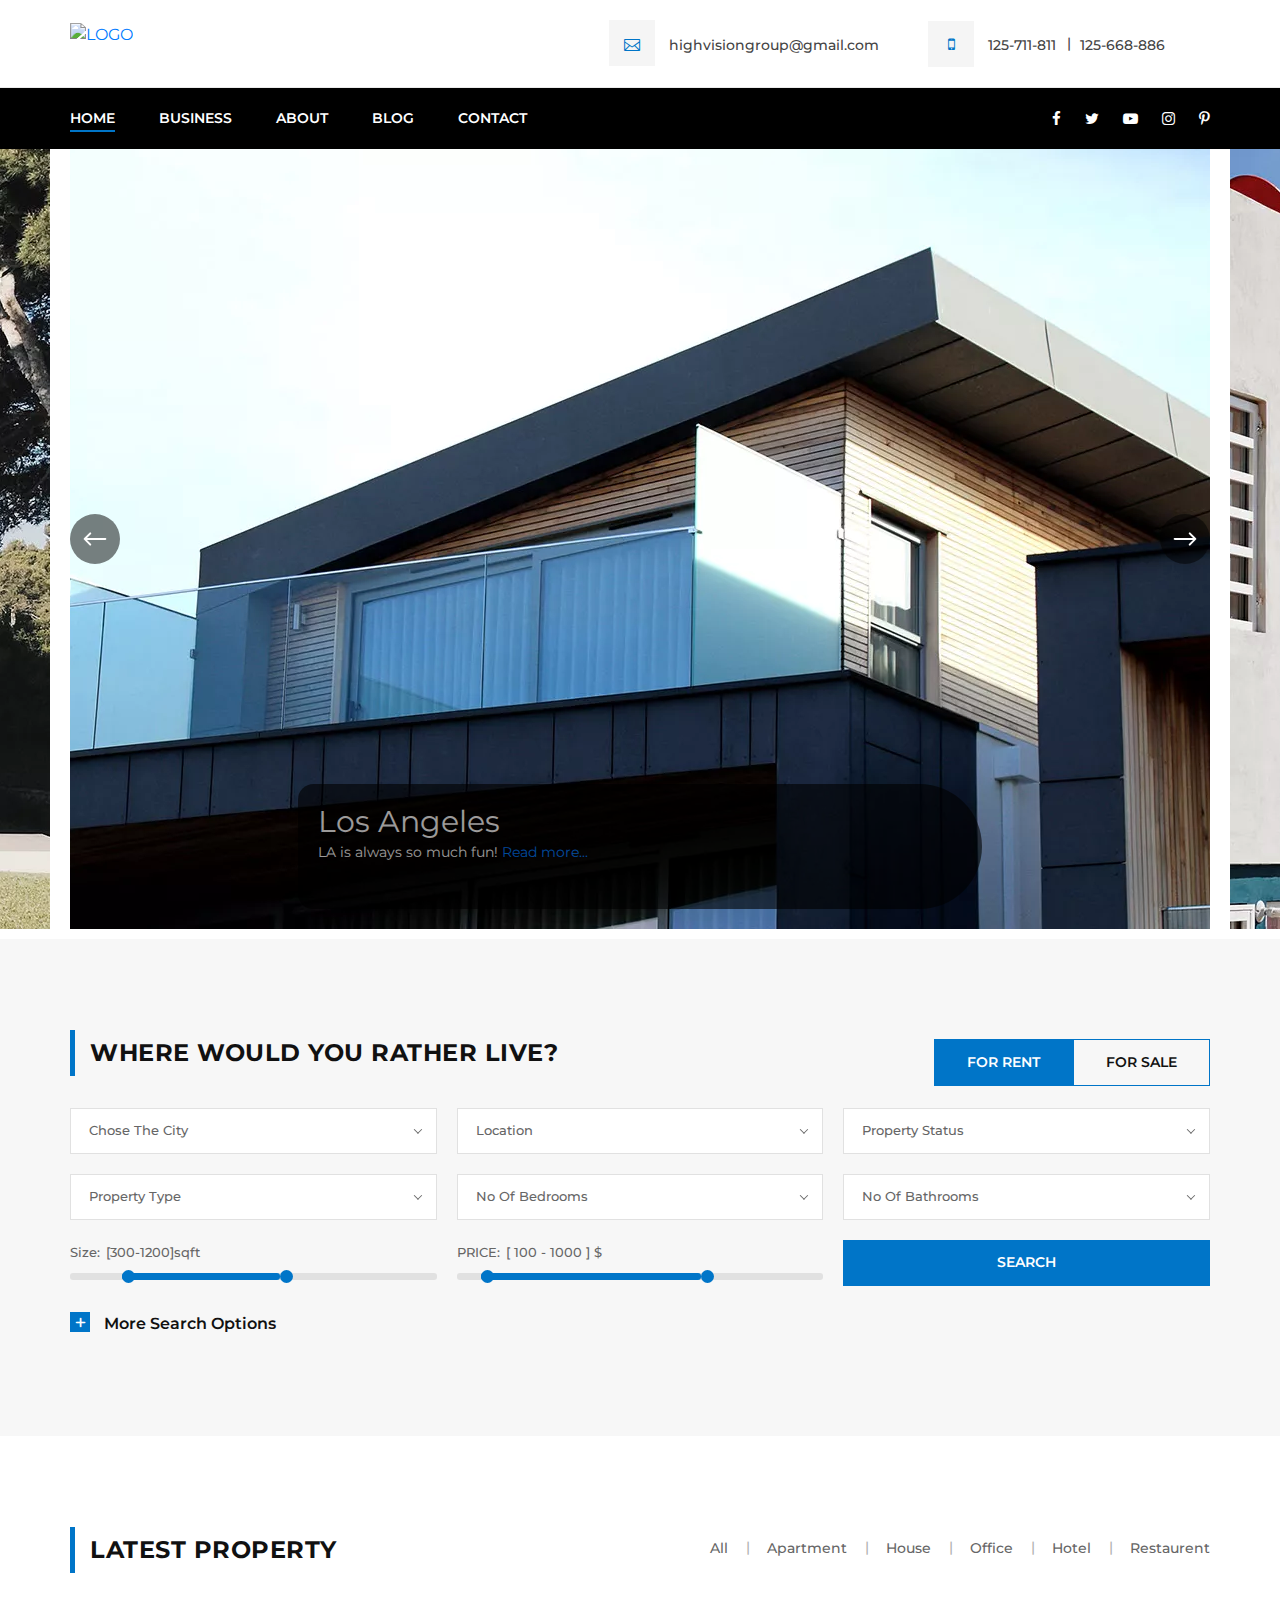
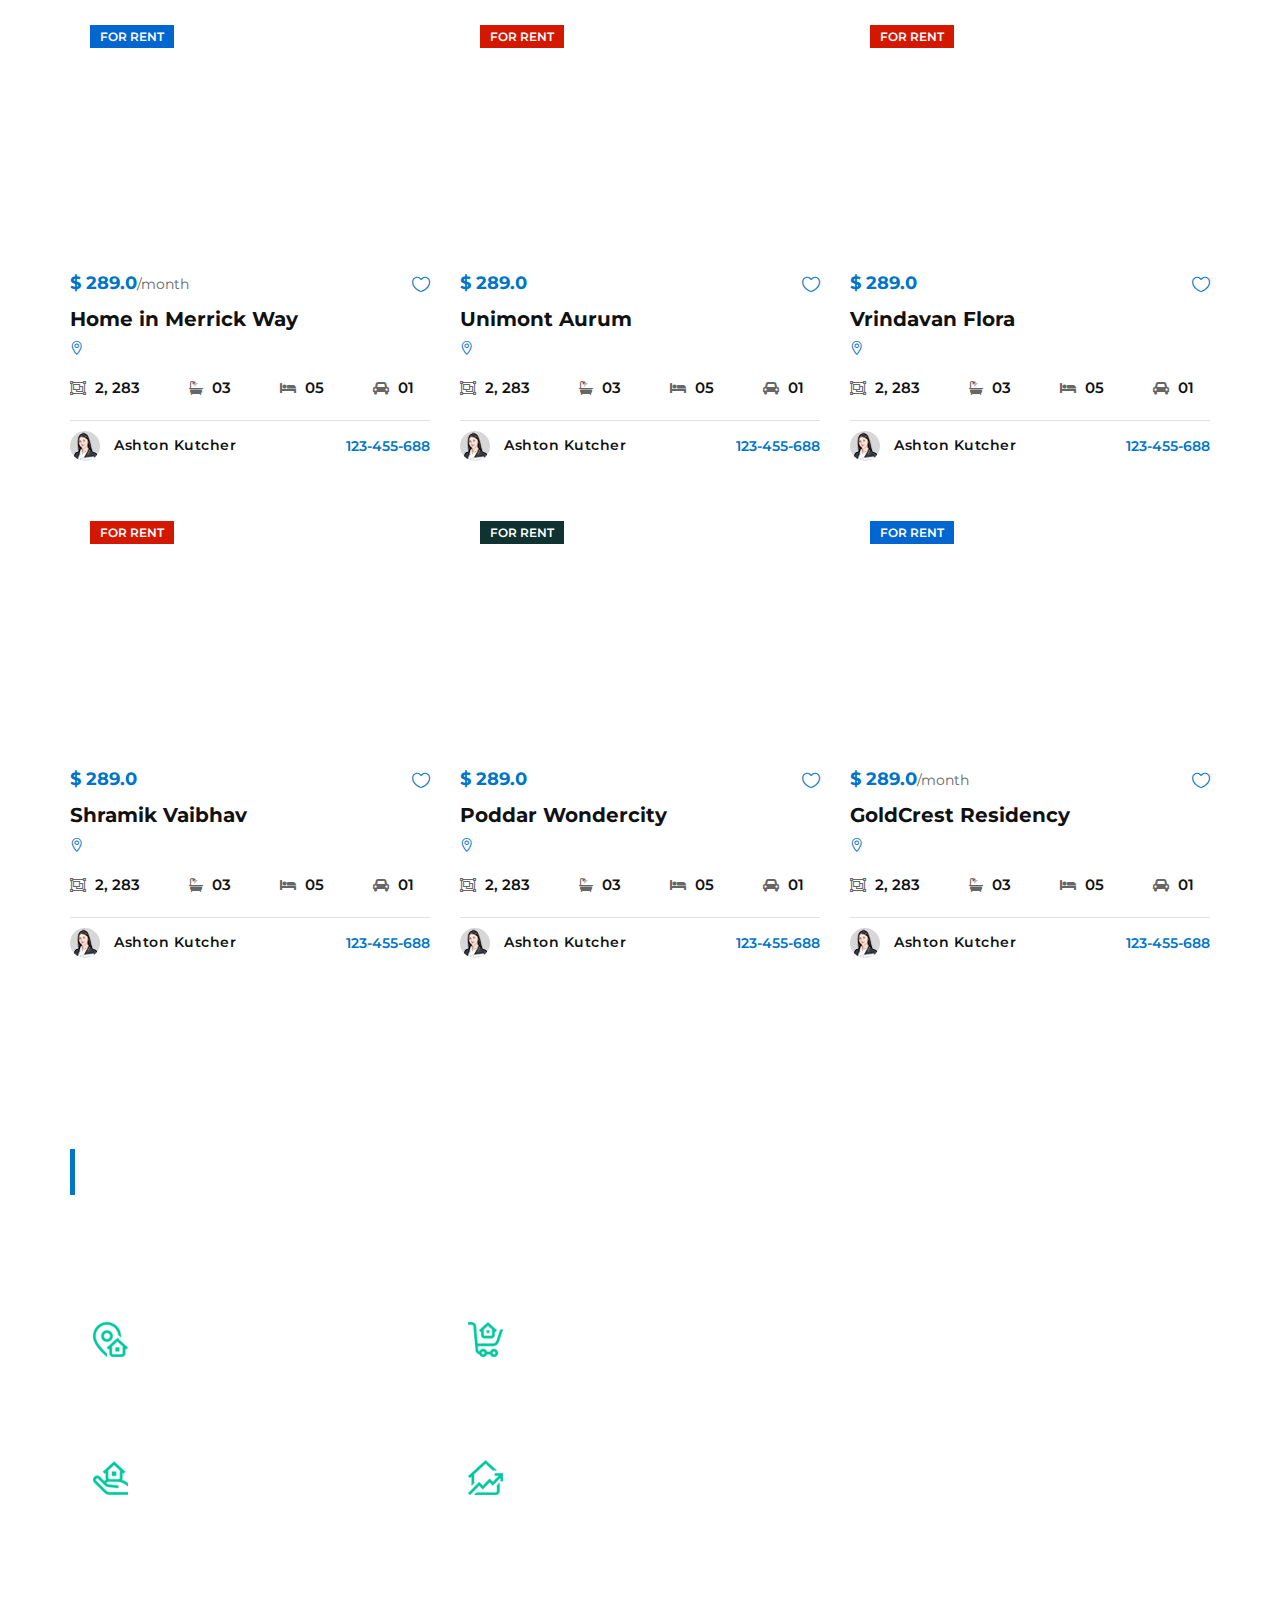
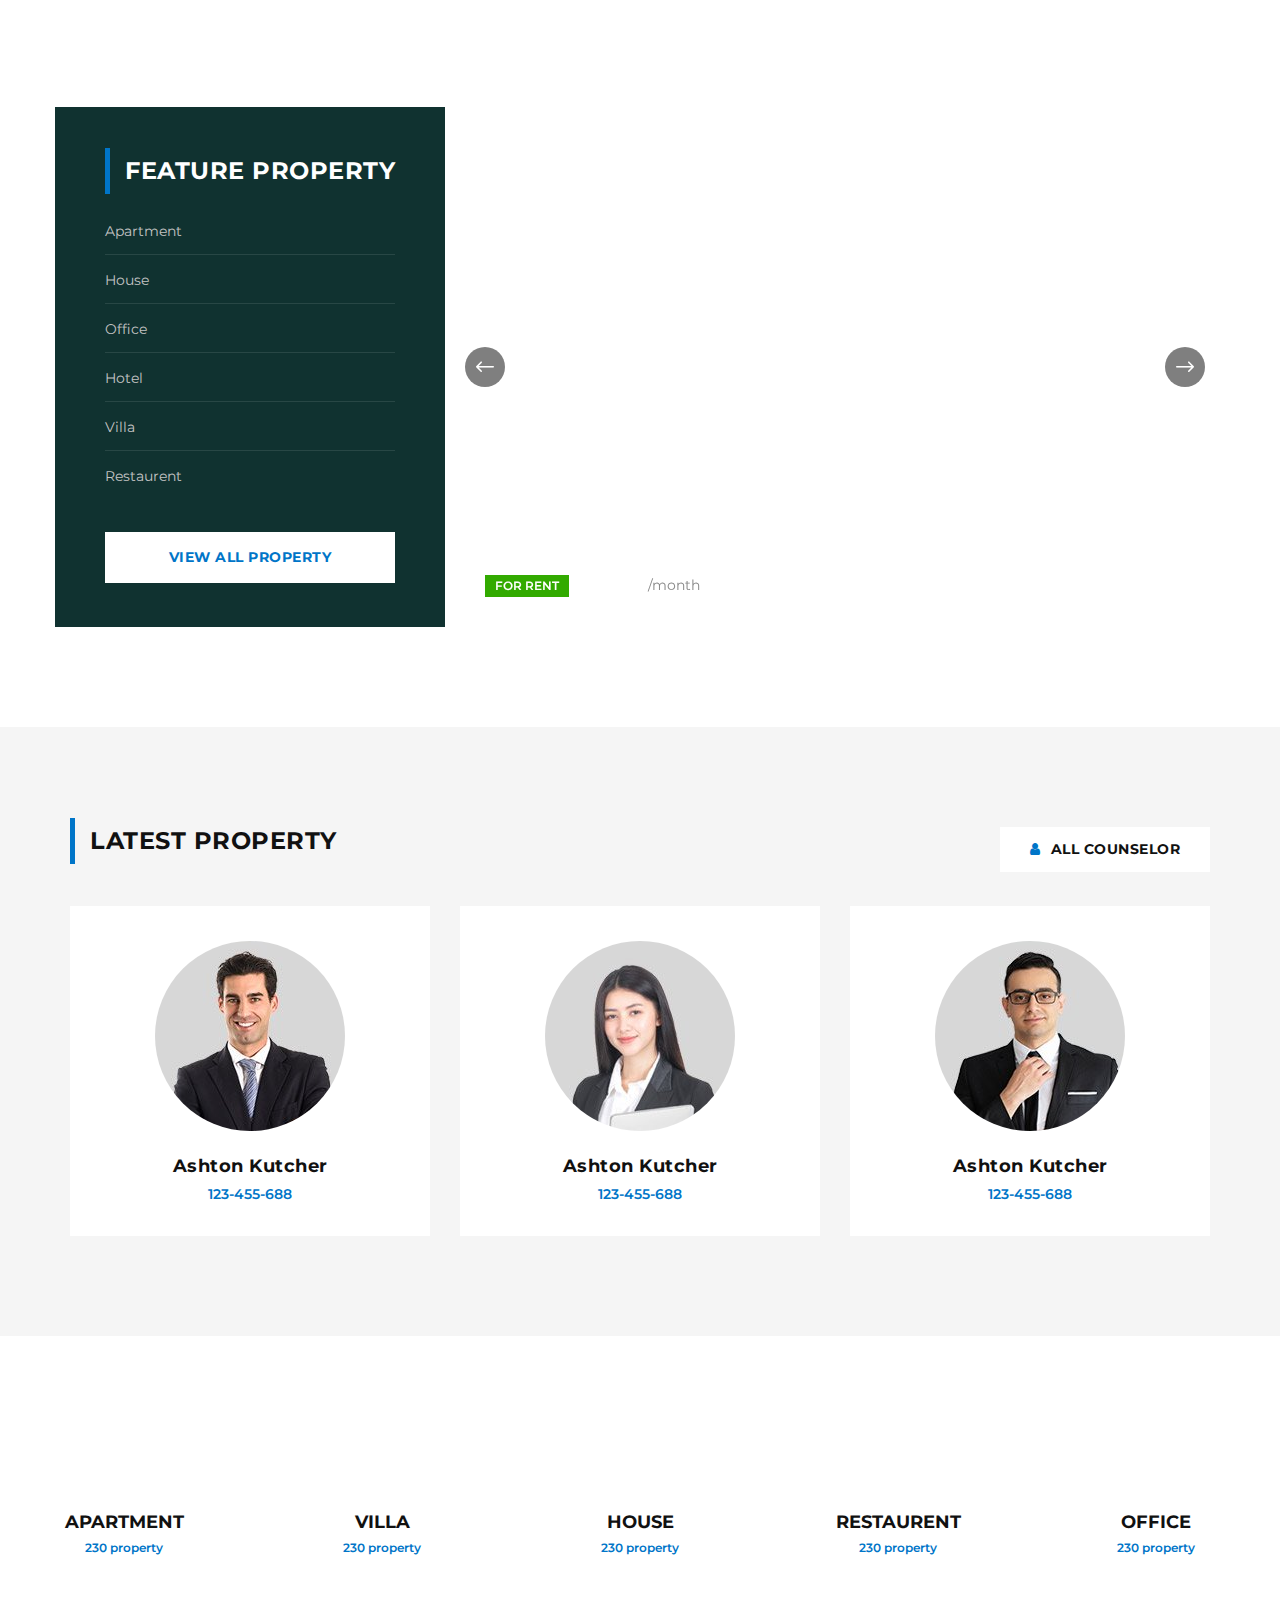
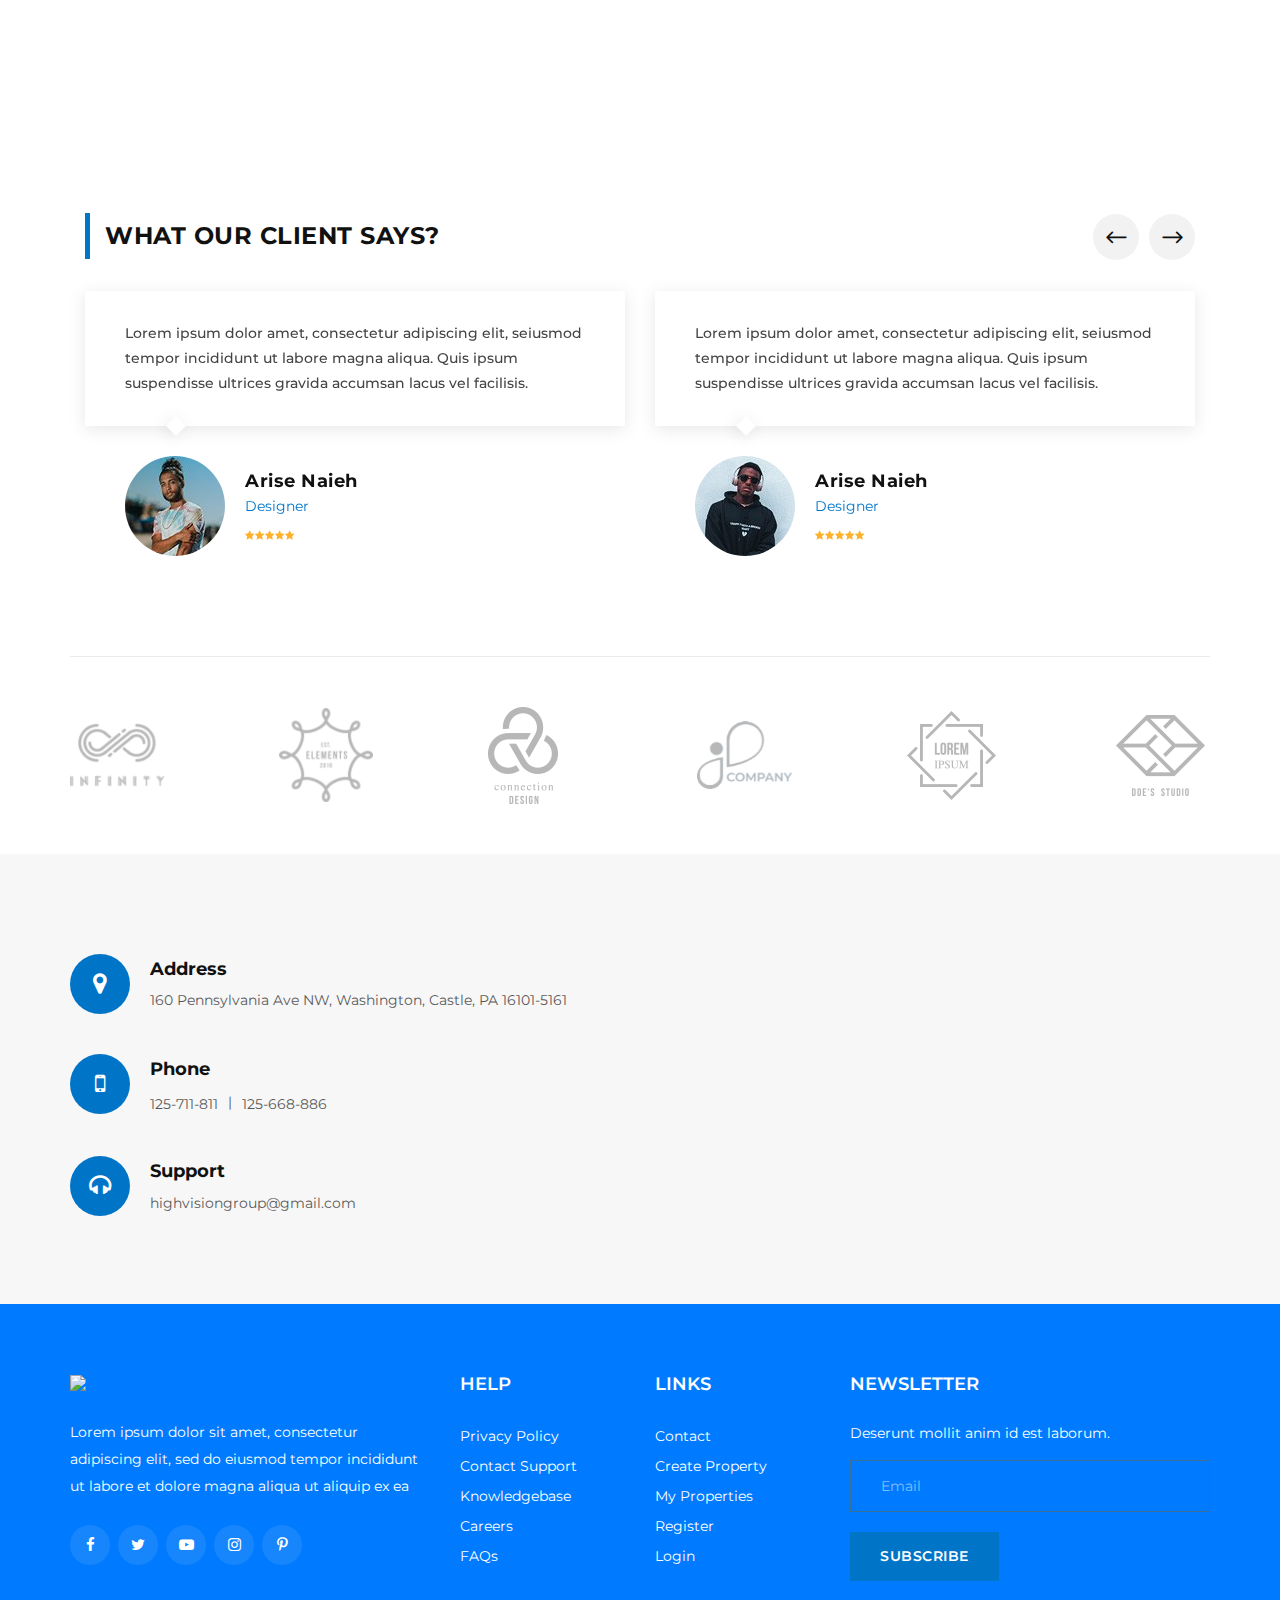
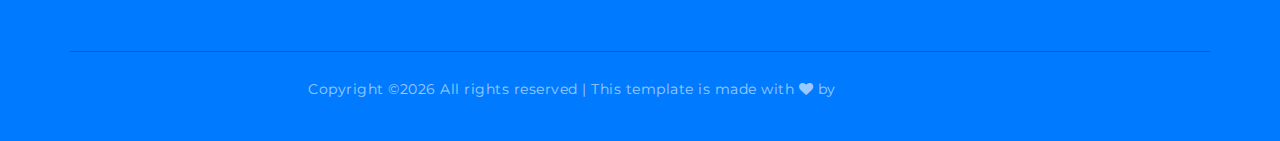
==== index.html @ 144b31be "Add files via upload" ====
<!DOCTYPE html>
<html lang="zxx">
   <head>
      <meta charset="UTF-8">
      <meta name="description" content="Aler Template">
      <meta name="keywords" content="Aler, unica, creative, html">
      <meta name="viewport" content="width=device-width, initial-scale=1.0">
      <meta http-equiv="X-UA-Compatible" content="ie=edge">
      <title>Aler | Template</title>
      <link href="https://fonts.googleapis.com/css?family=Montserrat:300,400,500,600,700,800,900&display=swap" rel="stylesheet">
      <link href="https://fonts.googleapis.com/css?family=Lato:400,700,900&display=swap" rel="stylesheet">
      <link rel="stylesheet" href="css/bootstrap.min.css" type="text/css" />
      <!-- <link rel="stylesheet" href="https://maxcdn.bootstrapcdn.com/bootstrap/3.4.1/css/bootstrap.min.css"> -->
      <!-- <script src="https://ajax.googleapis.com/ajax/libs/jquery/3.6.0/jquery.min.js"></script>
      <script src="https://maxcdn.bootstrapcdn.com/bootstrap/3.4.1/js/bootstrap.min.js"></script> -->
   </head>
   <body>
      <div id="preloder">
         <div class="loader"></div>
      </div>
      <div class="offcanvas-menu-overlay"></div>
      <div class="offcanvas-menu-wrapper">
         <div class="canvas-close">
            <span class="icon_close"></span>
         </div>
         <div class="logo">
            <a href="./index.html">
               <script data-pagespeed-no-defer>//<![CDATA[
                  (function(){for(var g="function"==typeof Object.defineProperties?Object.defineProperty:function(b,c,a){if(a.get||a.set)throw new TypeError("ES3 does not support getters and setters.");b!=Array.prototype&&b!=Object.prototype&&(b[c]=a.value)},h="undefined"!=typeof window&&window===this?this:"undefined"!=typeof global&&null!=global?global:this,k=["String","prototype","repeat"],l=0;l<k.length-1;l++){var m=k[l];m in h||(h[m]={});h=h[m]}
                  var n=k[k.length-1],p=h[n],q=p?p:function(b){var c;if(null==this)throw new TypeError("The 'this' value for String.prototype.repeat must not be null or undefined");c=this+"";if(0>b||1342177279<b)throw new RangeError("Invalid count value");b|=0;for(var a="";b;)if(b&1&&(a+=c),b>>>=1)c+=c;return a};q!=p&&null!=q&&g(h,n,{configurable:!0,writable:!0,value:q});var t=this;
                  function u(b,c){var a=b.split("."),d=t;a[0]in d||!d.execScript||d.execScript("var "+a[0]);for(var e;a.length&&(e=a.shift());)a.length||void 0===c?d[e]?d=d[e]:d=d[e]={}:d[e]=c};function v(b){var c=b.length;if(0<c){for(var a=Array(c),d=0;d<c;d++)a[d]=b[d];return a}return[]};function w(b){var c=window;if(c.addEventListener)c.addEventListener("load",b,!1);else if(c.attachEvent)c.attachEvent("onload",b);else{var a=c.onload;c.onload=function(){b.call(this);a&&a.call(this)}}};var x;function y(b,c,a,d,e){this.h=b;this.j=c;this.l=a;this.f=e;this.g={height:window.innerHeight||document.documentElement.clientHeight||document.body.clientHeight,width:window.innerWidth||document.documentElement.clientWidth||document.body.clientWidth};this.i=d;this.b={};this.a=[];this.c={}}
                  function z(b,c){var a,d,e=c.getAttribute("data-pagespeed-url-hash");if(a=e&&!(e in b.c))if(0>=c.offsetWidth&&0>=c.offsetHeight)a=!1;else{d=c.getBoundingClientRect();var f=document.body;a=d.top+("pageYOffset"in window?window.pageYOffset:(document.documentElement||f.parentNode||f).scrollTop);d=d.left+("pageXOffset"in window?window.pageXOffset:(document.documentElement||f.parentNode||f).scrollLeft);f=a.toString()+","+d;b.b.hasOwnProperty(f)?a=!1:(b.b[f]=!0,a=a<=b.g.height&&d<=b.g.width)}a&&(b.a.push(e),
                  b.c[e]=!0)}y.prototype.checkImageForCriticality=function(b){b.getBoundingClientRect&&z(this,b)};u("pagespeed.CriticalImages.checkImageForCriticality",function(b){x.checkImageForCriticality(b)});u("pagespeed.CriticalImages.checkCriticalImages",function(){A(x)});
                  function A(b){b.b={};for(var c=["IMG","INPUT"],a=[],d=0;d<c.length;++d)a=a.concat(v(document.getElementsByTagName(c[d])));if(a.length&&a[0].getBoundingClientRect){for(d=0;c=a[d];++d)z(b,c);a="oh="+b.l;b.f&&(a+="&n="+b.f);if(c=!!b.a.length)for(a+="&ci="+encodeURIComponent(b.a[0]),d=1;d<b.a.length;++d){var e=","+encodeURIComponent(b.a[d]);131072>=a.length+e.length&&(a+=e)}b.i&&(e="&rd="+encodeURIComponent(JSON.stringify(B())),131072>=a.length+e.length&&(a+=e),c=!0);C=a;if(c){d=b.h;b=b.j;var f;if(window.XMLHttpRequest)f=
                  new XMLHttpRequest;else if(window.ActiveXObject)try{f=new ActiveXObject("Msxml2.XMLHTTP")}catch(r){try{f=new ActiveXObject("Microsoft.XMLHTTP")}catch(D){}}f&&(f.open("POST",d+(-1==d.indexOf("?")?"?":"&")+"url="+encodeURIComponent(b)),f.setRequestHeader("Content-Type","application/x-www-form-urlencoded"),f.send(a))}}}
                  function B(){var b={},c;c=document.getElementsByTagName("IMG");if(!c.length)return{};var a=c[0];if(!("naturalWidth"in a&&"naturalHeight"in a))return{};for(var d=0;a=c[d];++d){var e=a.getAttribute("data-pagespeed-url-hash");e&&(!(e in b)&&0<a.width&&0<a.height&&0<a.naturalWidth&&0<a.naturalHeight||e in b&&a.width>=b[e].o&&a.height>=b[e].m)&&(b[e]={rw:a.width,rh:a.height,ow:a.naturalWidth,oh:a.naturalHeight})}return b}var C="";u("pagespeed.CriticalImages.getBeaconData",function(){return C});
                  u("pagespeed.CriticalImages.Run",function(b,c,a,d,e,f){var r=new y(b,c,a,e,f);x=r;d&&w(function(){window.setTimeout(function(){A(r)},0)})});})();
                  
                  pagespeed.CriticalImages.Run('/mod_pagespeed_beacon','https://preview.colorlib.com/theme/aler/index.html','-ilGEe-FWC',true,false,'ymKFPi3caSs');
                  //]]>
               </script><img src="[data-uri]" alt="" data-pagespeed-url-hash="2555070014" onload="pagespeed.CriticalImages.checkImageForCriticality(this);">
            </a>
         </div>
         <div id="mobile-menu-wrap"></div>
         <div class="om-widget">
            <ul>
               <li><i class="icon_mail_alt"></i> highvisiongroup@gmail.com</li>
               <li><i class="fa fa-mobile-phone"></i> 125-711-811 <span>125-668-886</span></li>
            </ul>
         </div>
         <div class="om-social">
            <a href="#"><i class="fa fa-facebook"></i></a>
            <a href="#"><i class="fa fa-twitter"></i></a>
            <a href="#"><i class="fa fa-youtube-play"></i></a>
            <a href="#"><i class="fa fa-instagram"></i></a>
            <a href="#"><i class="fa fa-pinterest-p"></i></a>
         </div>
      </div>
      <header class="header-section">
         <div class="hs-top">
            <div class="container">
               <div class="row">
                  <div class="col-lg-2">
                     <div class="logo">
                        <a href="./index.html"><img src="" alt="LOGO" data-pagespeed-url-hash="2555070014" onload="pagespeed.CriticalImages.checkImageForCriticality(this);"></a>
                     </div>
                  </div>
                  <div class="col-lg-10">
                     <div class="ht-widget">
                        <ul>
                           <li><i class="icon_mail_alt"></i> highvisiongroup@gmail.com</li>
                           <li><i class="fa fa-mobile-phone"></i> 125-711-811 <span>125-668-886</span></li>
                        </ul>
                     </div>
                  </div>
               </div>
               <div class="canvas-open">
                  <span class="icon_menu"></span>
               </div>
            </div>
         </div>
         <div class="hs-nav">
            <div class="container">
               <div class="row">
                  <div class="col-lg-9">
                     <nav class="nav-menu">
                        <ul>
                           <li class="active"><a href="./index.html">Home</a></li>
                           <li>
                              <a href="#">Business</a>
                              <ul class="dropdown">
                                 <li><a href="./property.html">REAL ESTATE</a></li>
                                 <li><a href="./profile.html">MEDIA</a></li>
                                 <!-- <li><a href="./property-details.html">Property Detail</a></li> -->
                                 <!-- <li><a href="./property-comparison.html">Property Comperison</a></li>
                                 <li><a href="./property-submit.html">Property Submit</a></li> -->
                              </ul>
                           </li>
                           <!-- <li><a href="./agents.html">Agents</a></li> -->
                           <li><a href="./about.html">About</a></li>
                           <li><a href="./blog.html">Blog</a></li>
                           <li><a href="./contact.html">Contact</a></li>
                        </ul>
                     </nav>
                  </div>
                  <div class="col-lg-3">
                     <div class="hn-social">
                        <a href="#"><i class="fa fa-facebook"></i></a>
                        <a href="#"><i class="fa fa-twitter"></i></a>
                        <a href="#"><i class="fa fa-youtube-play"></i></a>
                        <a href="#"><i class="fa fa-instagram"></i></a>
                        <a href="#"><i class="fa fa-pinterest-p"></i></a>
                     </div>
                  </div>
               </div>
            </div>
         </div>
      </header>
      <section class="hero-section">
         <div class="container">
            <div class="hs-slider owl-carousel">
               <div class="hs-item set-bg" data-setbg="img/hero/hero-1.jpg">
                  <div class="caption-style carousel-caption">
                     <h3>Los Angeles</h3>
                     <p>LA is always so much fun! <a href="#"> Read more...</a></p>
                   </div>
               </div>
               <div class="hs-item set-bg" data-setbg="img/hero/hero-2.jpg">
                  <div class="caption-style carousel-caption">
                     <h3>Los Angeles</h3>
                     <p>LA is always so much fun!<a href="#"> Read more...</a></p>
                   </div>
               </div>
               <div class="hs-item set-bg" data-setbg="img/hero/hero-3.jpg">
                  <div class="caption-style carousel-caption">
                     <h3>Los Angeles</h3>
                     <p>LA is always so much fun!<a href="#"> Read more...</a></p>
                   </div>
               </div>
            </div>
         </div>
         <!-- <div class="container">
            <div id="myCarousel" class="carousel slide" data-ride="carousel">
             
              <ol class="carousel-indicators">
                <li data-target="#myCarousel" data-slide-to="0" class="active"></li>
                <li data-target="#myCarousel" data-slide-to="1"></li>
                <li data-target="#myCarousel" data-slide-to="2"></li>
              </ol>
          
              
              <div class="carousel-inner">
          
                <div class="item active">
                  <img src="img/hero/hero-11.jpg" alt="Los Angeles" style="width:100%;">
                  <div class="carousel-caption">
                    <h3>Los Angeles</h3>
                    <p>LA is always so much fun!</p>
                  </div>
                </div>
          
                <div class="item">
                  <img src="img/hero/hero-22.jpg" alt="Chicago" style="width:100%;">
                  <div class="carousel-caption">
                    <h3>Chicago</h3>
                    <p>Thank you, Chicago!</p>
                  </div>
                </div>
              
                <div class="item">
                  <img src="img/hero/hero-33.jpg" alt="New York" style="width:100%;">
                  <div class="carousel-caption">
                    <h3>New York</h3>
                    <p>We love the Big Apple!</p>
                  </div>
                </div>
            
              </div>
          
             
              <a class="left carousel-control" href="#myCarousel" data-slide="prev">
                <span class="glyphicon glyphicon-chevron-left"></span>
                <span class="sr-only">Previous</span>
              </a>
              <a class="right carousel-control" href="#myCarousel" data-slide="next">
                <span class="glyphicon glyphicon-chevron-right"></span>
                <span class="sr-only">Next</span>
              </a>
            </div>
          </div> -->
      </section>
      <section class="search-section spad">
         <div class="container">
            <div class="row">
               <div class="col-lg-7">
                  <div class="section-title">
                     <h4>Where would you rather live?</h4>
                  </div>
               </div>
               <div class="col-lg-5">
                  <div class="change-btn">
                     <div class="cb-item">
                        <label for="cb-rent" class="active">
                        For Rent
                        <input type="radio" id="cb-rent">
                        </label>
                     </div>
                     <div class="cb-item">
                        <label for="cb-sale">
                        For Sale
                        <input type="radio" id="cb-sale">
                        </label>
                     </div>
                  </div>
               </div>
            </div>
            <div class="search-form-content">
               <form action="#" class="filter-form">
                  <select class="sm-width">
                     <option value="">Chose The City</option>
                  </select>
                  <select class="sm-width">
                     <option value="">Location</option>
                  </select>
                  <select class="sm-width">
                     <option value="">Property Status</option>
                  </select>
                  <select class="sm-width">
                     <option value="">Property Type</option>
                  </select>
                  <select class="sm-width">
                     <option value="">No Of Bedrooms</option>
                  </select>
                  <select class="sm-width">
                     <option value="">No Of Bathrooms</option>
                  </select>
                  <div class="room-size-range-wrap sm-width">
                     <div class="price-text">
                        <label for="roomsizeRange">Size:</label>
                        <input type="text" id="roomsizeRange" readonly>
                     </div>
                     <div id="roomsize-range" class="slider"></div>
                  </div>
                  <div class="price-range-wrap sm-width">
                     <div class="price-text">
                        <label for="priceRange">Price:</label>
                        <input type="text" id="priceRange" readonly>
                     </div>
                     <div id="price-range" class="slider"></div>
                  </div>
                  <button type="button" class="search-btn sm-width">Search</button>
               </form>
            </div>
            <div class="more-option">
               <div class="accordion" id="accordionExample">
                  <div class="card">
                     <div class="card-heading active">
                        <a data-toggle="collapse" data-target="#collapseOne">
                        More Search Options
                        </a>
                     </div>
                     <div id="collapseOne" class="collapse" data-parent="#accordionExample">
                        <div class="card-body">
                           <div class="mo-list">
                              <div class="ml-column">
                                 <label for="air">Air conditioning
                                 <input type="checkbox" id="air">
                                 <span class="checkbox"></span>
                                 </label>
                                 <label for="lundry">Laundry
                                 <input type="checkbox" id="lundry">
                                 <span class="checkbox"></span>
                                 </label>
                                 <label for="refrigerator">Refrigerator
                                 <input type="checkbox" id="refrigerator">
                                 <span class="checkbox"></span>
                                 </label>
                                 <label for="washer">Washer
                                 <input type="checkbox" id="washer">
                                 <span class="checkbox"></span>
                                 </label>
                              </div>
                              <div class="ml-column">
                                 <label for="barbeque">Barbeque
                                 <input type="checkbox" id="barbeque">
                                 <span class="checkbox"></span>
                                 </label>
                                 <label for="lawn">Lawn
                                 <input type="checkbox" id="lawn">
                                 <span class="checkbox"></span>
                                 </label>
                                 <label for="sauna">Sauna
                                 <input type="checkbox" id="sauna">
                                 <span class="checkbox"></span>
                                 </label>
                                 <label for="wifi">Wifi
                                 <input type="checkbox" id="wifi">
                                 <span class="checkbox"></span>
                                 </label>
                              </div>
                              <div class="ml-column">
                                 <label for="dryer">Dryer
                                 <input type="checkbox" id="dryer">
                                 <span class="checkbox"></span>
                                 </label>
                                 <label for="microwave">Microwave
                                 <input type="checkbox" id="microwave">
                                 <span class="checkbox"></span>
                                 </label>
                                 <label for="pool">Swimming Pool
                                 <input type="checkbox" id="pool">
                                 <span class="checkbox"></span>
                                 </label>
                                 <label for="window">Window Coverings
                                 <input type="checkbox" id="window">
                                 <span class="checkbox"></span>
                                 </label>
                              </div>
                              <div class="ml-column last-column">
                                 <label for="gym">Gym
                                 <input type="checkbox" id="gym">
                                 <span class="checkbox"></span>
                                 </label>
                                 <label for="shower">OutdoorShower
                                 <input type="checkbox" id="shower">
                                 <span class="checkbox"></span>
                                 </label>
                                 <label for="tv">Tv Cable
                                 <input type="checkbox" id="tv">
                                 <span class="checkbox"></span>
                                 </label>
                              </div>
                           </div>
                        </div>
                     </div>
                  </div>
               </div>
            </div>
         </div>
      </section>
      <section class="property-section latest-property-section spad">
         <div class="container">
            <div class="row">
               <div class="col-lg-5">
                  <div class="section-title">
                     <h4>Latest PROPERTY</h4>
                  </div>
               </div>
               <div class="col-lg-7">
                  <div class="property-controls">
                     <ul>
                        <li data-filter="all">All</li>
                        <li data-filter=".apart">Apartment</li>
                        <li data-filter=".house">House</li>
                        <li data-filter=".office">Office</li>
                        <li data-filter=".hotel">Hotel</li>
                        <li data-filter=".restaurent">Restaurent</li>
                     </ul>
                  </div>
               </div>
            </div>
            <div class="row property-filter">
               <div class="col-lg-4 col-md-6 mix all house">
                  <div class="property-item">
                     <div class="pi-pic set-bg" data-setbg="img/property/property-1.jpg">
                        <div class="label">For rent</div>
                     </div>
                     <div class="pi-text">
                        <a href="#" class="heart-icon"><span class="icon_heart_alt"></span></a>
                        <div class="pt-price">$ 289.0<span>/month</span></div>
                        <h5><a href="#">Home in Merrick Way</a></h5>
                        <p><span class="icon_pin_alt"></span> 3 Middle Winchendon Rd, Rindge, NH 03461</p>
                        <ul>
                           <li><i class="fa fa-object-group"></i> 2, 283</li>
                           <li><i class="fa fa-bathtub"></i> 03</li>
                           <li><i class="fa fa-bed"></i> 05</li>
                           <li><i class="fa fa-automobile"></i> 01</li>
                        </ul>
                        <div class="pi-agent">
                           <div class="pa-item">
                              <div class="pa-info">
                                 <img src="img/property/posted-by/xpb-1.jpg.pagespeed.ic.plx4fFLnYb.jpg" alt="" data-pagespeed-url-hash="2769140793" onload="pagespeed.CriticalImages.checkImageForCriticality(this);">
                                 <h6>Ashton Kutcher</h6>
                              </div>
                              <div class="pa-text">
                                 123-455-688
                              </div>
                           </div>
                        </div>
                     </div>
                  </div>
               </div>
               <div class="col-lg-4 col-md-6 mix all restaurent hotel">
                  <div class="property-item">
                     <div class="pi-pic set-bg" data-setbg="img/property/property-2.jpg">
                        <div class="label c-red">For rent</div>
                     </div>
                     <div class="pi-text">
                        <a href="#" class="heart-icon"><span class="icon_heart_alt"></span></a>
                        <div class="pt-price">$ 289.0</div>
                        <h5><a href="#">Unimont Aurum</a></h5>
                        <p><span class="icon_pin_alt"></span> Gut No.102, Opp. HP Petrol Pump, Karjat</p>
                        <ul>
                           <li><i class="fa fa-object-group"></i> 2, 283</li>
                           <li><i class="fa fa-bathtub"></i> 03</li>
                           <li><i class="fa fa-bed"></i> 05</li>
                           <li><i class="fa fa-automobile"></i> 01</li>
                        </ul>
                        <div class="pi-agent">
                           <div class="pa-item">
                              <div class="pa-info">
                                 <img src="img/property/posted-by/xpb-1.jpg.pagespeed.ic.plx4fFLnYb.jpg" alt="" data-pagespeed-url-hash="2769140793" onload="pagespeed.CriticalImages.checkImageForCriticality(this);">
                                 <h6>Ashton Kutcher</h6>
                              </div>
                              <div class="pa-text">
                                 123-455-688
                              </div>
                           </div>
                        </div>
                     </div>
                  </div>
               </div>
               <div class="col-lg-4 col-md-6 mix all apart office">
                  <div class="property-item">
                     <div class="pi-pic set-bg" data-setbg="img/property/property-2.jpg">
                        <div class="label c-red">For rent</div>
                     </div>
                     <div class="pi-text">
                        <a href="#" class="heart-icon"><span class="icon_heart_alt"></span></a>
                        <div class="pt-price">$ 289.0</div>
                        <h5><a href="#">Vrindavan Flora</a></h5>
                        <p><span class="icon_pin_alt"></span> No. 15, 16, 17-1A And 17-2, Rasayani, Rasayani</p>
                        <ul>
                           <li><i class="fa fa-object-group"></i> 2, 283</li>
                           <li><i class="fa fa-bathtub"></i> 03</li>
                           <li><i class="fa fa-bed"></i> 05</li>
                           <li><i class="fa fa-automobile"></i> 01</li>
                        </ul>
                        <div class="pi-agent">
                           <div class="pa-item">
                              <div class="pa-info">
                                 <img src="img/property/posted-by/xpb-1.jpg.pagespeed.ic.plx4fFLnYb.jpg" alt="" data-pagespeed-url-hash="2769140793" onload="pagespeed.CriticalImages.checkImageForCriticality(this);">
                                 <h6>Ashton Kutcher</h6>
                              </div>
                              <div class="pa-text">
                                 123-455-688
                              </div>
                           </div>
                        </div>
                     </div>
                  </div>
               </div>
               <div class="col-lg-4 col-md-6 mix all hotel restaruent">
                  <div class="property-item">
                     <div class="pi-pic set-bg" data-setbg="img/property/property-4.jpg">
                        <div class="label c-red">For rent</div>
                     </div>
                     <div class="pi-text">
                        <a href="#" class="heart-icon"><span class="icon_heart_alt"></span></a>
                        <div class="pt-price">$ 289.0</div>
                        <h5><a href="#">Shramik Vaibhav</a></h5>
                        <p><span class="icon_pin_alt"></span> 12 Pt at Shedung, Panvel, Raigarh, Navi Mumbai</p>
                        <ul>
                           <li><i class="fa fa-object-group"></i> 2, 283</li>
                           <li><i class="fa fa-bathtub"></i> 03</li>
                           <li><i class="fa fa-bed"></i> 05</li>
                           <li><i class="fa fa-automobile"></i> 01</li>
                        </ul>
                        <div class="pi-agent">
                           <div class="pa-item">
                              <div class="pa-info">
                                 <img src="img/property/posted-by/xpb-1.jpg.pagespeed.ic.plx4fFLnYb.jpg" alt="" data-pagespeed-url-hash="2769140793" onload="pagespeed.CriticalImages.checkImageForCriticality(this);">
                                 <h6>Ashton Kutcher</h6>
                              </div>
                              <div class="pa-text">
                                 123-455-688
                              </div>
                           </div>
                        </div>
                     </div>
                  </div>
               </div>
               <div class="col-lg-4 col-md-6 mix all office hotel">
                  <div class="property-item">
                     <div class="pi-pic set-bg" data-setbg="img/property/property-5.jpg">
                        <div class="label c-magenta">For rent</div>
                     </div>
                     <div class="pi-text">
                        <a href="#" class="heart-icon"><span class="icon_heart_alt"></span></a>
                        <div class="pt-price">$ 289.0</div>
                        <h5><a href="#">Poddar Wondercity</a></h5>
                        <p><span class="icon_pin_alt"></span> Badlapur East, Beyond Thane</p>
                        <ul>
                           <li><i class="fa fa-object-group"></i> 2, 283</li>
                           <li><i class="fa fa-bathtub"></i> 03</li>
                           <li><i class="fa fa-bed"></i> 05</li>
                           <li><i class="fa fa-automobile"></i> 01</li>
                        </ul>
                        <div class="pi-agent">
                           <div class="pa-item">
                              <div class="pa-info">
                                 <img src="img/property/posted-by/xpb-1.jpg.pagespeed.ic.plx4fFLnYb.jpg" alt="" data-pagespeed-url-hash="2769140793" onload="pagespeed.CriticalImages.checkImageForCriticality(this);">
                                 <h6>Ashton Kutcher</h6>
                              </div>
                              <div class="pa-text">
                                 123-455-688
                              </div>
                           </div>
                        </div>
                     </div>
                  </div>
               </div>
               <div class="col-lg-4 col-md-6 mix house apart office">
                  <div class="property-item">
                     <div class="pi-pic set-bg" data-setbg="img/property/property-6.jpg">
                        <div class="label">For rent</div>
                     </div>
                     <div class="pi-text">
                        <a href="#" class="heart-icon"><span class="icon_heart_alt"></span></a>
                        <div class="pt-price">$ 289.0<span>/month</span></div>
                        <h5><a href="#">GoldCrest Residency</a></h5>
                        <p><span class="icon_pin_alt"></span> No.7, Sector- 11, Ghansoli, Mumbai, Navi Mumbai</p>
                        <ul>
                           <li><i class="fa fa-object-group"></i> 2, 283</li>
                           <li><i class="fa fa-bathtub"></i> 03</li>
                           <li><i class="fa fa-bed"></i> 05</li>
                           <li><i class="fa fa-automobile"></i> 01</li>
                        </ul>
                        <div class="pi-agent">
                           <div class="pa-item">
                              <div class="pa-info">
                                 <img src="img/property/posted-by/xpb-1.jpg.pagespeed.ic.plx4fFLnYb.jpg" alt="" data-pagespeed-url-hash="2769140793" onload="pagespeed.CriticalImages.checkImageForCriticality(this);">
                                 <h6>Ashton Kutcher</h6>
                              </div>
                              <div class="pa-text">
                                 123-455-688
                              </div>
                           </div>
                        </div>
                     </div>
                  </div>
               </div>
            </div>
         </div>
      </section>
      <section class="chooseus-section spad set-bg" data-setbg="img/chooseus/chooseus-bg.jpg">
         <div class="container">
            <div class="row">
               <div class="col-lg-8">
                  <div class="chooseus-text">
                     <div class="section-title">
                        <h4>Why choose us</h4>
                     </div>
                     <p>Lorem Ipsum has been the industry’s standard dummy text ever since the 1500s, when an unknown
                        printer took a galley of type and scrambled it to make a type specimen book.
                     </p>
                  </div>
                  <div class="chooseus-features">
                     <div class="cf-item">
                        <div class="cf-pic">
                           <img src="img/chooseus/xchooseus-icon-1.png.pagespeed.ic.ikX_hqTSzA.png" alt="" data-pagespeed-url-hash="356633118" onload="pagespeed.CriticalImages.checkImageForCriticality(this);">
                        </div>
                        <div class="cf-text">
                           <h5>Find your future home</h5>
                           <p>We help you find a new home by offering a smart real estate.</p>
                        </div>
                     </div>
                     <div class="cf-item">
                        <div class="cf-pic">
                           <img src="img/chooseus/xchooseus-icon-2.png.pagespeed.ic.JWh7Gboesk.png" alt="" data-pagespeed-url-hash="651133039" onload="pagespeed.CriticalImages.checkImageForCriticality(this);">
                        </div>
                        <div class="cf-text">
                           <h5>Buy or rent homes</h5>
                           <p>Millions of houses and apartments in your favourite cities</p>
                        </div>
                     </div>
                     <div class="cf-item">
                        <div class="cf-pic">
                           <img src="img/chooseus/xchooseus-icon-3.png.pagespeed.ic.A7RjkVL0le.png" alt="" data-pagespeed-url-hash="945632960" onload="pagespeed.CriticalImages.checkImageForCriticality(this);">
                        </div>
                        <div class="cf-text">
                           <h5>Experienced agents</h5>
                           <p>Find an agent who knows your market best</p>
                        </div>
                     </div>
                     <div class="cf-item">
                        <div class="cf-pic">
                           <img src="img/chooseus/xchooseus-icon-4.png.pagespeed.ic.6mTnQ8uUuL.png" alt="" data-pagespeed-url-hash="1240132881" onload="pagespeed.CriticalImages.checkImageForCriticality(this);">
                        </div>
                        <div class="cf-text">
                           <h5>List your own property</h5>
                           <p>Sign up now and sell or rent your own properties</p>
                        </div>
                     </div>
                  </div>
               </div>
            </div>
         </div>
      </section>
      <section class="feature-property-section spad">
         <div class="container">
            <div class="row">
               <div class="col-lg-4 p-0">
                  <div class="feature-property-left">
                     <div class="section-title">
                        <h4>Feature PROPERTY</h4>
                     </div>
                     <ul>
                        <li>Apartment</li>
                        <li>House</li>
                        <li>Office</li>
                        <li>Hotel</li>
                        <li>Villa</li>
                        <li>Restaurent</li>
                     </ul>
                     <a href="#">View all property</a>
                  </div>
               </div>
               <div class="col-lg-8 p-0">
                  <div class="fp-slider owl-carousel">
                     <div class="fp-item set-bg" data-setbg="img/feature-property/fp-1.jpg">
                        <div class="fp-text">
                           <h5 class="title">Home in Merrick Way</h5>
                           <p><span class="icon_pin_alt"></span> 3 Middle Winchendon Rd, Rindge, NH 03461</p>
                           <div class="label">For Rent</div>
                           <h5>$ 289.0<span>/month</span></h5>
                           <ul>
                              <li><i class="fa fa-object-group"></i> 2, 283</li>
                              <li><i class="fa fa-bathtub"></i> 03</li>
                              <li><i class="fa fa-bed"></i> 05</li>
                              <li><i class="fa fa-automobile"></i> 01</li>
                           </ul>
                        </div>
                     </div>
                     <div class="fp-item set-bg" data-setbg="img/feature-property/fp-2.jpg">
                        <div class="fp-text">
                           <h5 class="title">Home in Merrick Way</h5>
                           <p><span class="icon_pin_alt"></span> 3 Middle Winchendon Rd, Rindge, NH 03461</p>
                           <div class="label">For Rent</div>
                           <h5>$ 289.0<span>/month</span></h5>
                           <ul>
                              <li><i class="fa fa-object-group"></i> 2, 283</li>
                              <li><i class="fa fa-bathtub"></i> 03</li>
                              <li><i class="fa fa-bed"></i> 05</li>
                              <li><i class="fa fa-automobile"></i> 01</li>
                           </ul>
                        </div>
                     </div>
                  </div>
               </div>
            </div>
         </div>
      </section>
      <section class="team-section spad">
         <div class="container">
            <div class="row">
               <div class="col-lg-8 col-md-8">
                  <div class="section-title">
                     <h4>Latest Property</h4>
                  </div>
               </div>
               <div class="col-lg-4 col-md-4">
                  <div class="team-btn">
                     <a href="#"><i class="fa fa-user"></i> ALL counselor</a>
                  </div>
               </div>
            </div>
            <div class="row">
               <div class="col-md-4">
                  <div class="ts-item">
                     <div class="ts-text">
                        <img src="img/team/xteam-1.jpg.pagespeed.ic.C4a5Qx5fCd.jpg" alt="" data-pagespeed-url-hash="605064266" onload="pagespeed.CriticalImages.checkImageForCriticality(this);">
                        <h5>Ashton Kutcher</h5>
                        <span>123-455-688</span>
                        <p>Ipsum dolor amet, consectetur adipiscing elit, eiusmod tempor incididunt lorem.</p>
                        <div class="ts-social">
                           <a href="#"><i class="fa fa-facebook"></i></a>
                           <a href="#"><i class="fa fa-twitter"></i></a>
                           <a href="#"><i class="fa fa-envelope-o"></i></a>
                        </div>
                     </div>
                  </div>
               </div>
               <div class="col-md-4">
                  <div class="ts-item">
                     <div class="ts-text">
                        <img src="img/team/xteam-2.jpg.pagespeed.ic.IXjf1XngwZ.jpg" alt="" data-pagespeed-url-hash="899564187" onload="pagespeed.CriticalImages.checkImageForCriticality(this);">
                        <h5>Ashton Kutcher</h5>
                        <span>123-455-688</span>
                        <p>Ipsum dolor amet, consectetur adipiscing elit, eiusmod tempor incididunt lorem.</p>
                        <div class="ts-social">
                           <a href="#"><i class="fa fa-facebook"></i></a>
                           <a href="#"><i class="fa fa-twitter"></i></a>
                           <a href="#"><i class="fa fa-envelope-o"></i></a>
                        </div>
                     </div>
                  </div>
               </div>
               <div class="col-md-4">
                  <div class="ts-item">
                     <div class="ts-text">
                        <img src="img/team/xteam-3.jpg.pagespeed.ic.1oJofkkWgm.jpg" alt="" data-pagespeed-url-hash="1194064108" onload="pagespeed.CriticalImages.checkImageForCriticality(this);">
                        <h5>Ashton Kutcher</h5>
                        <span>123-455-688</span>
                        <p>Ipsum dolor amet, consectetur adipiscing elit, eiusmod tempor incididunt lorem.</p>
                        <div class="ts-social">
                           <a href="#"><i class="fa fa-facebook"></i></a>
                           <a href="#"><i class="fa fa-twitter"></i></a>
                           <a href="#"><i class="fa fa-envelope-o"></i></a>
                        </div>
                     </div>
                  </div>
               </div>
            </div>
         </div>
      </section>
      <section class="categories-section">
         <div class="cs-item-list">
            <div class="cs-item set-bg" data-setbg="img/categories/cat-1.jpg">
               <div class="cs-text">
                  <h5>Apartment</h5>
                  <span>230 property</span>
               </div>
            </div>
            <div class="cs-item set-bg" data-setbg="img/categories/cat-2.jpg">
               <div class="cs-text">
                  <h5>Villa</h5>
                  <span>230 property</span>
               </div>
            </div>
            <div class="cs-item set-bg" data-setbg="img/categories/cat-3.jpg">
               <div class="cs-text">
                  <h5>House</h5>
                  <span>230 property</span>
               </div>
            </div>
            <div class="cs-item set-bg" data-setbg="img/categories/cat-4.jpg">
               <div class="cs-text">
                  <h5>Restaurent</h5>
                  <span>230 property</span>
               </div>
            </div>
            <div class="cs-item set-bg" data-setbg="img/categories/cat-5.jpg">
               <div class="cs-text">
                  <h5>Office</h5>
                  <span>230 property</span>
               </div>
            </div>
         </div>
      </section>
      <section class="testimonial-section spad">
         <div class="container">
            <div class="row">
               <div class="col-lg-12">
                  <div class="section-title">
                     <h4>What our client says?</h4>
                  </div>
               </div>
            </div>
            <div class="row testimonial-slider owl-carousel">
               <div class="col-lg-6">
                  <div class="testimonial-item">
                     <div class="ti-text">
                        <p>Lorem ipsum dolor amet, consectetur adipiscing elit, seiusmod tempor incididunt ut labore
                           magna aliqua. Quis ipsum suspendisse ultrices gravida accumsan lacus vel facilisis.
                        </p>
                     </div>
                     <div class="ti-author">
                        <div class="ta-pic">
                           <img src="img/testimonial-author/xta-1.jpg.pagespeed.ic.ZJ6ljLWt1Z.jpg" alt="" data-pagespeed-url-hash="83688150" onload="pagespeed.CriticalImages.checkImageForCriticality(this);">
                        </div>
                        <div class="ta-text">
                           <h5>Arise Naieh</h5>
                           <span>Designer</span>
                           <div class="ta-rating">
                              <i class="fa fa-star"></i>
                              <i class="fa fa-star"></i>
                              <i class="fa fa-star"></i>
                              <i class="fa fa-star"></i>
                              <i class="fa fa-star"></i>
                           </div>
                        </div>
                     </div>
                  </div>
               </div>
               <div class="col-lg-6">
                  <div class="testimonial-item">
                     <div class="ti-text">
                        <p>Lorem ipsum dolor amet, consectetur adipiscing elit, seiusmod tempor incididunt ut labore
                           magna aliqua. Quis ipsum suspendisse ultrices gravida accumsan lacus vel facilisis.
                        </p>
                     </div>
                     <div class="ti-author">
                        <div class="ta-pic">
                           <img src="img/testimonial-author/xta-2.jpg.pagespeed.ic.GM7MtFkUjt.jpg" alt="" data-pagespeed-url-hash="378188071" onload="pagespeed.CriticalImages.checkImageForCriticality(this);">
                        </div>
                        <div class="ta-text">
                           <h5>Arise Naieh</h5>
                           <span>Designer</span>
                           <div class="ta-rating">
                              <i class="fa fa-star"></i>
                              <i class="fa fa-star"></i>
                              <i class="fa fa-star"></i>
                              <i class="fa fa-star"></i>
                              <i class="fa fa-star"></i>
                           </div>
                        </div>
                     </div>
                  </div>
               </div>
               <div class="col-lg-6">
                  <div class="testimonial-item">
                     <div class="ti-text">
                        <p>Lorem ipsum dolor amet, consectetur adipiscing elit, seiusmod tempor incididunt ut labore
                           magna aliqua. Quis ipsum suspendisse ultrices gravida accumsan lacus vel facilisis.
                        </p>
                     </div>
                     <div class="ti-author">
                        <div class="ta-pic">
                           <img src="img/testimonial-author/xta-1.jpg.pagespeed.ic.ZJ6ljLWt1Z.jpg" alt="" data-pagespeed-url-hash="83688150" onload="pagespeed.CriticalImages.checkImageForCriticality(this);">
                        </div>
                        <div class="ta-text">
                           <h5>Arise Naieh</h5>
                           <span>Designer</span>
                           <div class="ta-rating">
                              <i class="fa fa-star"></i>
                              <i class="fa fa-star"></i>
                              <i class="fa fa-star"></i>
                              <i class="fa fa-star"></i>
                              <i class="fa fa-star"></i>
                           </div>
                        </div>
                     </div>
                  </div>
               </div>
            </div>
         </div>
      </section>
      <div class="logo-carousel">
         <div class="container">
            <div class="lc-slider owl-carousel">
               <a href="#" class="lc-item">
                  <div class="lc-item-inner">
                     <img src="img/logo-carousel/xlc-1.png.pagespeed.ic.5xqMv1qHUK.png" alt="" data-pagespeed-url-hash="1295032615" onload="pagespeed.CriticalImages.checkImageForCriticality(this);">
                  </div>
               </a>
               <a href="#" class="lc-item">
                  <div class="lc-item-inner">
                     <img src="img/logo-carousel/xlc-2.png.pagespeed.ic.iSvuYc82hD.png" alt="" data-pagespeed-url-hash="1589532536" onload="pagespeed.CriticalImages.checkImageForCriticality(this);">
                  </div>
               </a>
               <a href="#" class="lc-item">
                  <div class="lc-item-inner">
                     <img src="img/logo-carousel/xlc-3.png.pagespeed.ic.Q9XiWxYV8k.png" alt="" data-pagespeed-url-hash="1884032457" onload="pagespeed.CriticalImages.checkImageForCriticality(this);">
                  </div>
               </a>
               <a href="#" class="lc-item">
                  <div class="lc-item-inner">
                     <img src="img/logo-carousel/xlc-4.png.pagespeed.ic.SVDdO8_Det.png" alt="" data-pagespeed-url-hash="2178532378" onload="pagespeed.CriticalImages.checkImageForCriticality(this);">
                  </div>
               </a>
               <a href="#" class="lc-item">
                  <div class="lc-item-inner">
                     <img src="img/logo-carousel/xlc-5.png.pagespeed.ic.I6es1c_SgV.png" alt="" data-pagespeed-url-hash="2473032299" onload="pagespeed.CriticalImages.checkImageForCriticality(this);">
                  </div>
               </a>
               <a href="#" class="lc-item">
                  <div class="lc-item-inner">
                     <img src="img/logo-carousel/xlc-6.png.pagespeed.ic.ylHEa0uox5.png" alt="" data-pagespeed-url-hash="2767532220" onload="pagespeed.CriticalImages.checkImageForCriticality(this);">
                  </div>
               </a>
            </div>
         </div>
      </div>
      <section class="contact-section">
         <div class="container">
            <div class="row">
               <div class="col-lg-6">
                  <div class="contact-info">
                     <div class="ci-item">
                        <div class="ci-icon">
                           <i class="fa fa-map-marker"></i>
                        </div>
                        <div class="ci-text">
                           <h5>Address</h5>
                           <p>160 Pennsylvania Ave NW, Washington, Castle, PA 16101-5161</p>
                        </div>
                     </div>
                     <div class="ci-item">
                        <div class="ci-icon">
                           <i class="fa fa-mobile"></i>
                        </div>
                        <div class="ci-text">
                           <h5>Phone</h5>
                           <ul>
                              <li>125-711-811</li>
                              <li>125-668-886</li>
                           </ul>
                        </div>
                     </div>
                     <div class="ci-item">
                        <div class="ci-icon">
                           <i class="fa fa-headphones"></i>
                        </div>
                        <div class="ci-text">
                           <h5>Support</h5>
                           <p>highvisiongroup@gmail.com</p>
                        </div>
                     </div>
                  </div>
               </div>
            </div>
         </div>
         <div class="cs-map">
          <iframe src="https://www.google.com/maps/embed?pb=!1m18!1m12!1m3!1d7771.773027940475!2d77.566196553241!3d12.867201341299511!2m3!1f0!2f0!3f0!3m2!1i1024!2i768!4f13.1!3m3!1m2!1s0x3bae6aa9357a401d%3A0xd90b78e91ccadee1!2sGurukul%20School!5e0!3m2!1sen!2sin!4v1648480436545!5m2!1sen!2sin" width="600" height="450" style="border:0;" allowfullscreen="" loading="lazy" referrerpolicy="no-referrer-when-downgrade"></iframe>
            <!-- <iframe src="https://www.google.com/maps/embed?pb=!1m18!1m12!1m3!1d735515.5813275519!2d-80.41163541934742!3d43.93644386501528!2m3!1f0!2f0!3f0!3m2!1i1024!2i768!4f13.1!3m3!1m2!1s0x882a55bbf3de23d7%3A0x3ada5af229b47375!2sMono%2C%20ON%2C%20Canada!5e0!3m2!1sen!2sbd!4v1583262687289!5m2!1sen!2sbd" height="450" style="border:0;" allowfullscreen=""></iframe> -->
         </div>
      </section>
      <footer class="footer-section">
         <div class="container">
            <div class="row">
               <div class="col-lg-4 col-md-6">
                  <div class="fs-about">
                     <div class="fs-logo">
                        <a href="./index.html"><img src="" alt="LOGO" data-pagespeed-url-hash="2555070014" onload="pagespeed.CriticalImages.checkImageForCriticality(this);"></a>
                     </div>
                     <p>Lorem ipsum dolor sit amet, consectetur adipiscing elit, sed do eiusmod tempor incididunt ut
                        labore et dolore magna aliqua ut aliquip ex ea
                     </p>
                     <div class="fs-social">
                        <a href="#"><i class="fa fa-facebook"></i></a>
                        <a href="#"><i class="fa fa-twitter"></i></a>
                        <a href="#"><i class="fa fa-youtube-play"></i></a>
                        <a href="#"><i class="fa fa-instagram"></i></a>
                        <a href="#"><i class="fa fa-pinterest-p"></i></a>
                     </div>
                  </div>
               </div>
               <div class="col-lg-2 col-sm-6">
                  <div class="fs-widget">
                     <h5>Help</h5>
                     <ul>
                        <li><a href="#">Privacy Policy</a></li>
                        <li><a href="#">Contact Support</a></li>
                        <li><a href="#">Knowledgebase</a></li>
                        <li><a href="#">Careers</a></li>
                        <li><a href="#">FAQs</a></li>
                     </ul>
                  </div>
               </div>
               <div class="col-lg-2 col-sm-6">
                  <div class="fs-widget">
                     <h5>Links</h5>
                     <ul>
                        <li><a href="#">Contact</a></li>
                        <li><a href="#">Create Property</a></li>
                        <li><a href="#">My Properties</a></li>
                        <li><a href="#">Register</a></li>
                        <li><a href="#">Login</a></li>
                     </ul>
                  </div>
               </div>
               <div class="col-lg-4 col-md-6">
                  <div class="fs-widget">
                     <h5>Newsletter</h5>
                     <p>Deserunt mollit anim id est laborum.</p>
                     <form action="#" class="subscribe-form">
                        <input type="text" placeholder="Email">
                        <button type="submit" class="site-btn">Subscribe</button>
                     </form>
                  </div>
               </div>
            </div>
            <div class="copyright-text">
               <p>
                  Copyright &copy;</script><script>document.write(new Date().getFullYear());</script> All rights reserved | This template is made with <i class="fa fa-heart" aria-hidden="true"></i> by <a href="#" target="_blank">Radiants Infotech</a>
               </p>
            </div>
         </div>
      </footer>
      <script src="js/jquery-3.3.1.min.js"></script>
      <script src="js/bootstrap.min.js+jquery.magnific-popup.min.js.pagespeed.jc.Tf__0MlZgP.js"></script><script>eval(mod_pagespeed_kwIYonKFPX);</script>
      <script>eval(mod_pagespeed_Ne_qpHHmaB);</script>
      <script src="js/mixitup.min.js"></script>
      <script src="js/jquery-ui.min.js"></script>
      <script src="js/jquery.nice-select.min.js+jquery.slicknav.js+owl.carousel.min.js.pagespeed.jc.2duhQeyx6P.js"></script><script>eval(mod_pagespeed_MV7Amt5y6D);</script>
      <script>eval(mod_pagespeed_jBenzlk$2n);</script>
      <script>eval(mod_pagespeed_huC5GvlTZp);</script>
      <script src="js/jquery.richtext.min.js+image-uploader.min.js.pagespeed.jc.9vs5hxz9iy.js"></script><script>eval(mod_pagespeed_8m01CCMgpp);</script>
      <script>eval(mod_pagespeed_D7pHsKdPHY);</script>
      <script src="js/main.js"></script>
      <script async src="https://www.googletagmanager.com/gtag/js?id=UA-23581568-13"></script>
      <script>
         window.dataLayer = window.dataLayer || [];
         function gtag(){dataLayer.push(arguments);}
         gtag('js', new Date());
         
         gtag('config', 'UA-23581568-13');
      </script>
      <script defer src="https://static.cloudflareinsights.com/beacon.min.js/v652eace1692a40cfa3763df669d7439c1639079717194" integrity="sha512-Gi7xpJR8tSkrpF7aordPZQlW2DLtzUlZcumS8dMQjwDHEnw9I7ZLyiOj/6tZStRBGtGgN6ceN6cMH8z7etPGlw==" data-cf-beacon='{"rayId":"6f2dea2e39bc83f3","token":"cd0b4b3a733644fc843ef0b185f98241","version":"2021.12.0","si":100}' crossorigin="anonymous"></script>
   </body>
</html>
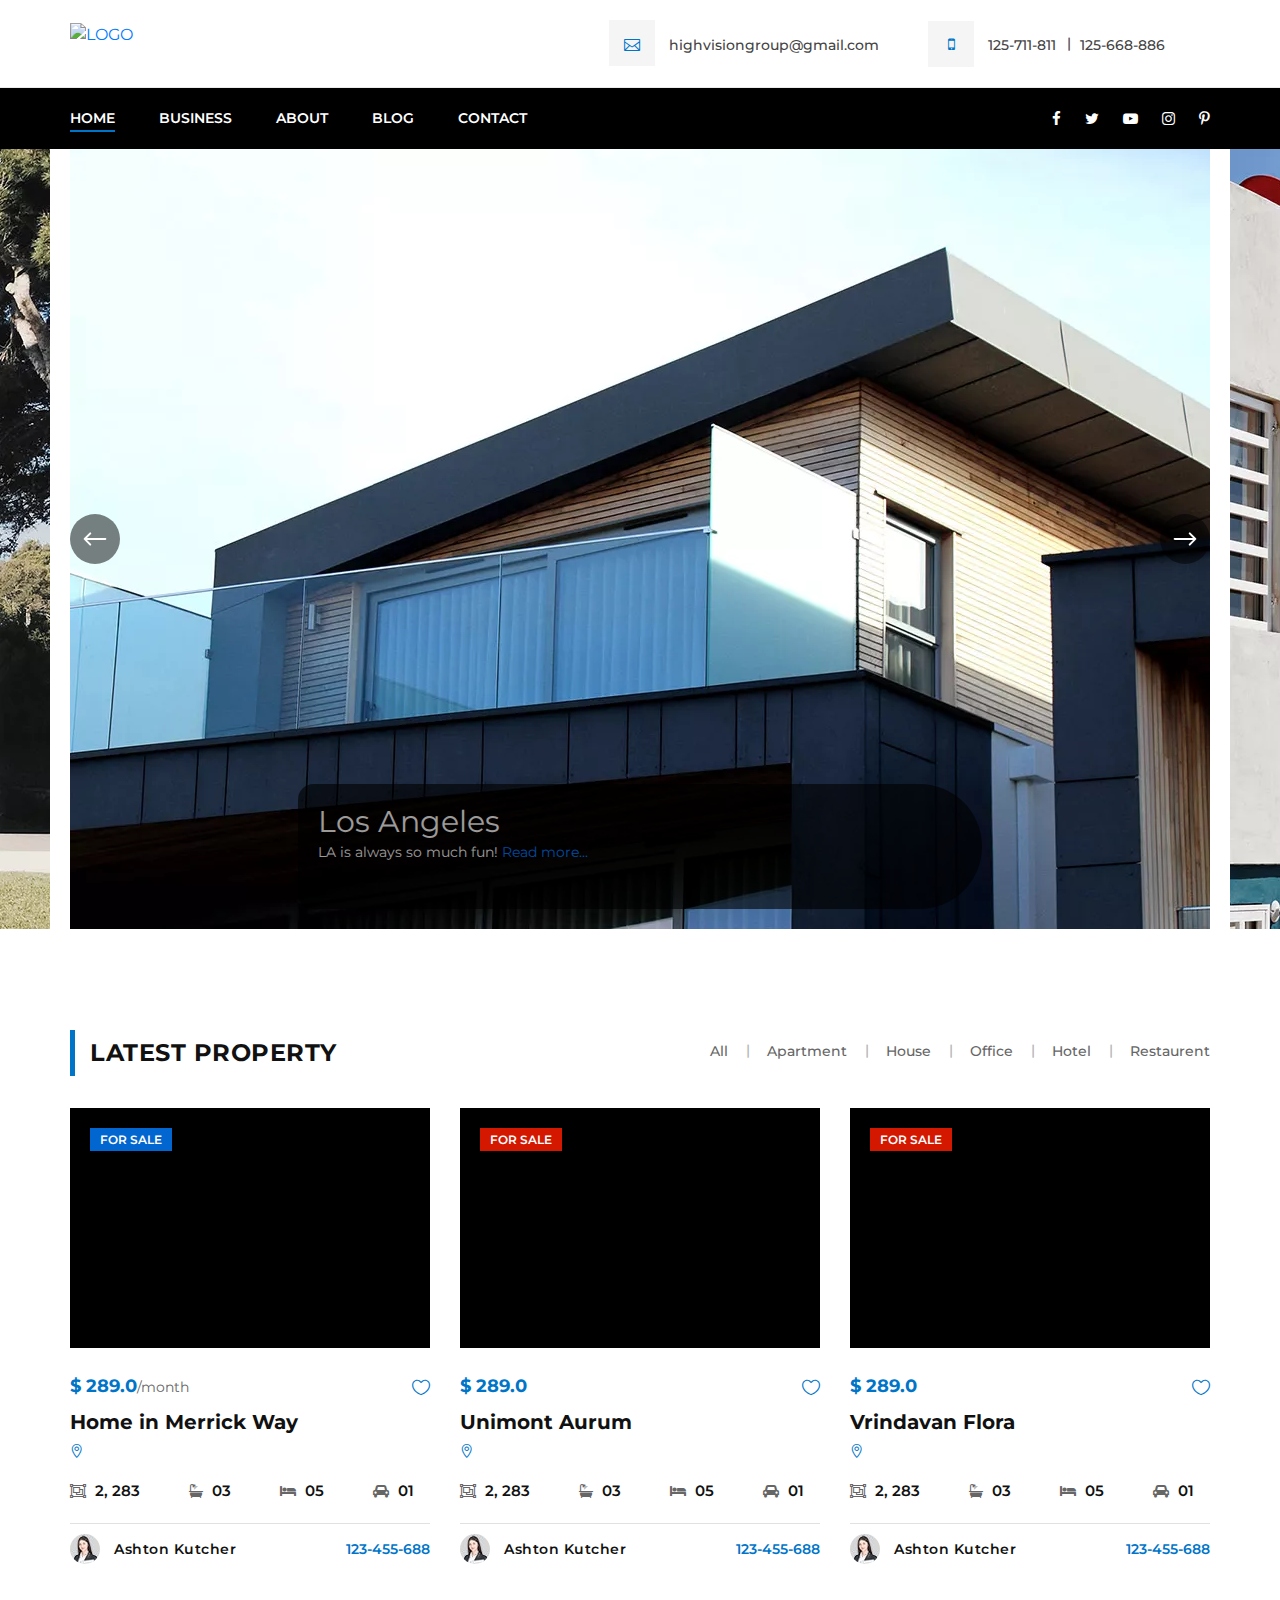
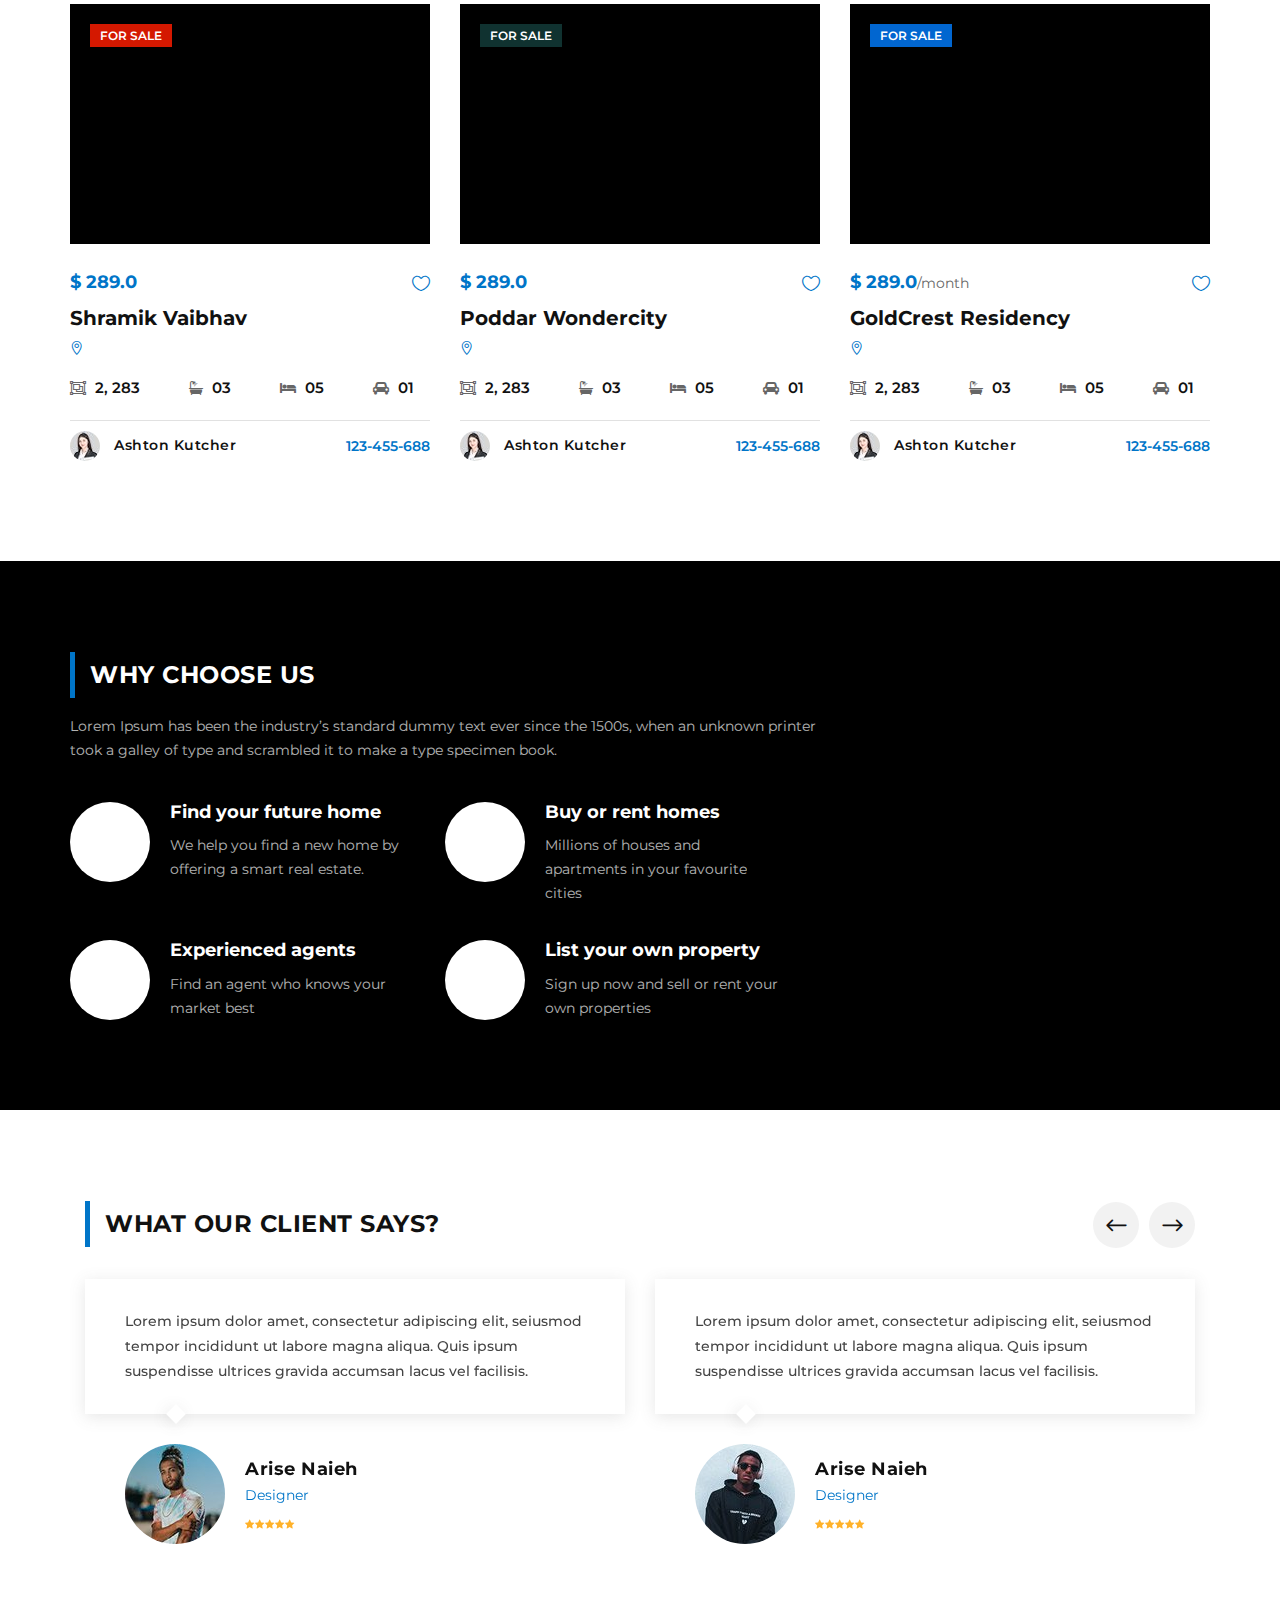
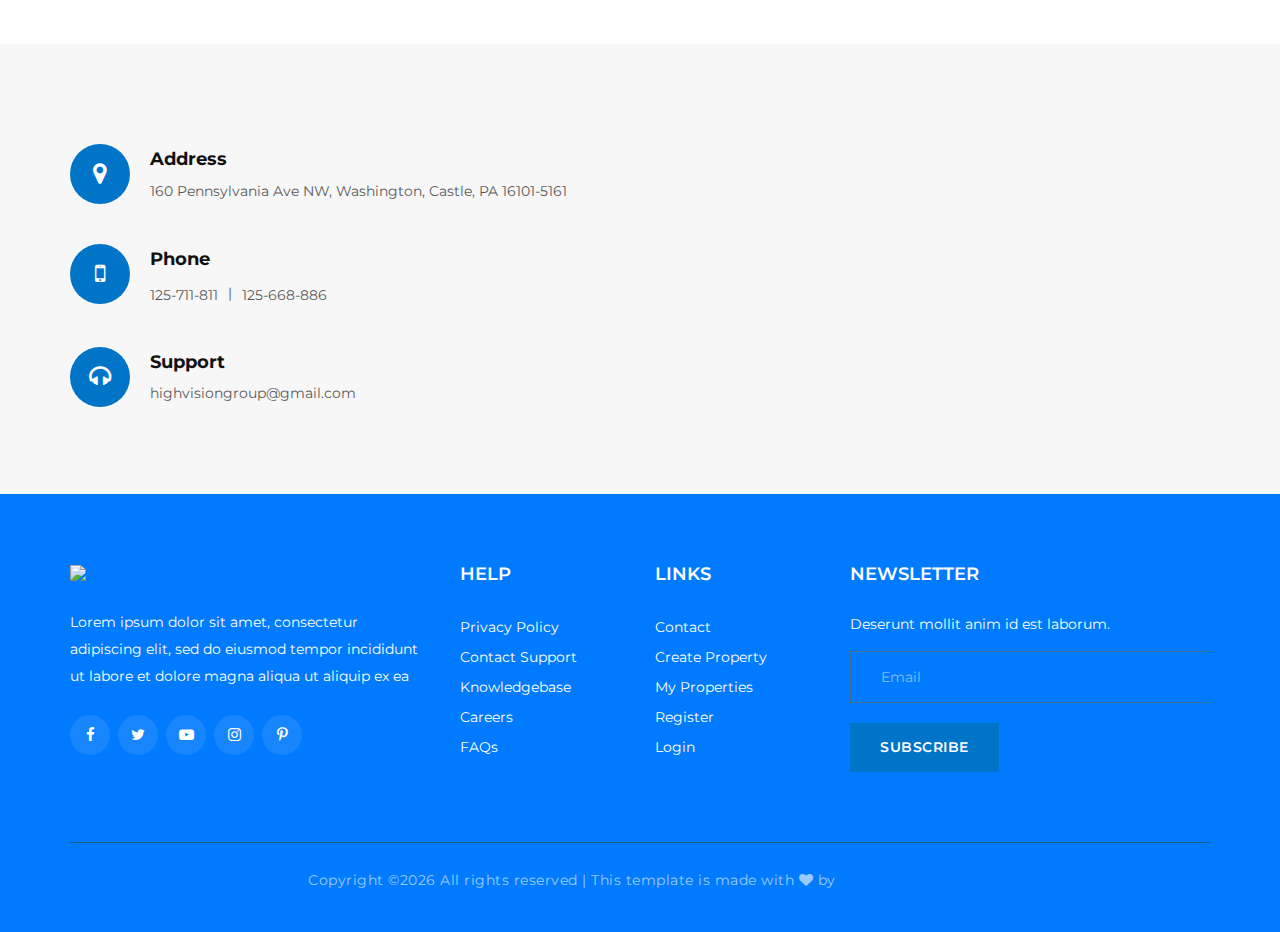
==== commit 07054ee0: "Add files via upload" ====
--- a/index.html
+++ b/index.html
@@ -189,7 +189,7 @@
             </div>
           </div> -->
       </section>
-      <section class="search-section spad">
+      <!-- <section class="search-section spad">
          <div class="container">
             <div class="row">
                <div class="col-lg-7">
@@ -337,7 +337,7 @@
                </div>
             </div>
          </div>
-      </section>
+      </section> -->
       <section class="property-section latest-property-section spad">
          <div class="container">
             <div class="row">
@@ -362,8 +362,8 @@
             <div class="row property-filter">
                <div class="col-lg-4 col-md-6 mix all house">
                   <div class="property-item">
-                     <div class="pi-pic set-bg" data-setbg="img/property/property-1.jpg">
-                        <div class="label">For rent</div>
+                     <div class="pi-pic set-bg" data-setbg="img/property/1.png">
+                        <div class="label">For Sale</div>
                      </div>
                      <div class="pi-text">
                         <a href="#" class="heart-icon"><span class="icon_heart_alt"></span></a>
@@ -392,8 +392,8 @@
                </div>
                <div class="col-lg-4 col-md-6 mix all restaurent hotel">
                   <div class="property-item">
-                     <div class="pi-pic set-bg" data-setbg="img/property/property-2.jpg">
-                        <div class="label c-red">For rent</div>
+                     <div class="pi-pic set-bg" data-setbg="img/property/5.png">
+                        <div class="label c-red">For Sale</div>
                      </div>
                      <div class="pi-text">
                         <a href="#" class="heart-icon"><span class="icon_heart_alt"></span></a>
@@ -422,8 +422,8 @@
                </div>
                <div class="col-lg-4 col-md-6 mix all apart office">
                   <div class="property-item">
-                     <div class="pi-pic set-bg" data-setbg="img/property/property-2.jpg">
-                        <div class="label c-red">For rent</div>
+                     <div class="pi-pic set-bg" data-setbg="img/property/x2.jpg">
+                        <div class="label c-red">For Sale</div>
                      </div>
                      <div class="pi-text">
                         <a href="#" class="heart-icon"><span class="icon_heart_alt"></span></a>
@@ -452,8 +452,8 @@
                </div>
                <div class="col-lg-4 col-md-6 mix all hotel restaruent">
                   <div class="property-item">
-                     <div class="pi-pic set-bg" data-setbg="img/property/property-4.jpg">
-                        <div class="label c-red">For rent</div>
+                     <div class="pi-pic set-bg" data-setbg="img/property/x4.jpg">
+                        <div class="label c-red">For Sale</div>
                      </div>
                      <div class="pi-text">
                         <a href="#" class="heart-icon"><span class="icon_heart_alt"></span></a>
@@ -482,8 +482,8 @@
                </div>
                <div class="col-lg-4 col-md-6 mix all office hotel">
                   <div class="property-item">
-                     <div class="pi-pic set-bg" data-setbg="img/property/property-5.jpg">
-                        <div class="label c-magenta">For rent</div>
+                     <div class="pi-pic set-bg" data-setbg="img/property/x1.jpg">
+                        <div class="label c-magenta">For Sale</div>
                      </div>
                      <div class="pi-text">
                         <a href="#" class="heart-icon"><span class="icon_heart_alt"></span></a>
@@ -512,8 +512,8 @@
                </div>
                <div class="col-lg-4 col-md-6 mix house apart office">
                   <div class="property-item">
-                     <div class="pi-pic set-bg" data-setbg="img/property/property-6.jpg">
-                        <div class="label">For rent</div>
+                     <div class="pi-pic set-bg" data-setbg="img/property/x3.jpg">
+                        <div class="label">For Sale</div>
                      </div>
                      <div class="pi-text">
                         <a href="#" class="heart-icon"><span class="icon_heart_alt"></span></a>
@@ -543,7 +543,7 @@
             </div>
          </div>
       </section>
-      <section class="chooseus-section spad set-bg" data-setbg="img/chooseus/chooseus-bg.jpg">
+      <section class="chooseus-section spad set-bg">
          <div class="container">
             <div class="row">
                <div class="col-lg-8">
@@ -558,7 +558,7 @@
                   <div class="chooseus-features">
                      <div class="cf-item">
                         <div class="cf-pic">
-                           <img src="img/chooseus/xchooseus-icon-1.png.pagespeed.ic.ikX_hqTSzA.png" alt="" data-pagespeed-url-hash="356633118" onload="pagespeed.CriticalImages.checkImageForCriticality(this);">
+                           <img src="img/chooseus/11.png" alt="" data-pagespeed-url-hash="356633118" onload="pagespeed.CriticalImages.checkImageForCriticality(this);">
                         </div>
                         <div class="cf-text">
                            <h5>Find your future home</h5>
@@ -567,7 +567,7 @@
                      </div>
                      <div class="cf-item">
                         <div class="cf-pic">
-                           <img src="img/chooseus/xchooseus-icon-2.png.pagespeed.ic.JWh7Gboesk.png" alt="" data-pagespeed-url-hash="651133039" onload="pagespeed.CriticalImages.checkImageForCriticality(this);">
+                           <img src="img/chooseus/22.png" alt="" data-pagespeed-url-hash="651133039" onload="pagespeed.CriticalImages.checkImageForCriticality(this);">
                         </div>
                         <div class="cf-text">
                            <h5>Buy or rent homes</h5>
@@ -576,7 +576,7 @@
                      </div>
                      <div class="cf-item">
                         <div class="cf-pic">
-                           <img src="img/chooseus/xchooseus-icon-3.png.pagespeed.ic.A7RjkVL0le.png" alt="" data-pagespeed-url-hash="945632960" onload="pagespeed.CriticalImages.checkImageForCriticality(this);">
+                           <img src="img/chooseus/44.png" alt="" data-pagespeed-url-hash="945632960" onload="pagespeed.CriticalImages.checkImageForCriticality(this);">
                         </div>
                         <div class="cf-text">
                            <h5>Experienced agents</h5>
@@ -585,7 +585,7 @@
                      </div>
                      <div class="cf-item">
                         <div class="cf-pic">
-                           <img src="img/chooseus/xchooseus-icon-4.png.pagespeed.ic.6mTnQ8uUuL.png" alt="" data-pagespeed-url-hash="1240132881" onload="pagespeed.CriticalImages.checkImageForCriticality(this);">
+                           <img src="img/chooseus/33.png" alt="" data-pagespeed-url-hash="1240132881" onload="pagespeed.CriticalImages.checkImageForCriticality(this);">
                         </div>
                         <div class="cf-text">
                            <h5>List your own property</h5>
@@ -597,7 +597,7 @@
             </div>
          </div>
       </section>
-      <section class="feature-property-section spad">
+      <!-- <section class="feature-property-section spad">
          <div class="container">
             <div class="row">
                <div class="col-lg-4 p-0">
@@ -650,8 +650,8 @@
                </div>
             </div>
          </div>
-      </section>
-      <section class="team-section spad">
+      </section> -->
+      <!-- <section class="team-section spad">
          <div class="container">
             <div class="row">
                <div class="col-lg-8 col-md-8">
@@ -713,8 +713,8 @@
                </div>
             </div>
          </div>
-      </section>
-      <section class="categories-section">
+      </section> -->
+      <!-- <section class="categories-section">
          <div class="cs-item-list">
             <div class="cs-item set-bg" data-setbg="img/categories/cat-1.jpg">
                <div class="cs-text">
@@ -747,7 +747,7 @@
                </div>
             </div>
          </div>
-      </section>
+      </section> -->
       <section class="testimonial-section spad">
          <div class="container">
             <div class="row">
@@ -836,7 +836,7 @@
             </div>
          </div>
       </section>
-      <div class="logo-carousel">
+      <!-- <div class="logo-carousel">
          <div class="container">
             <div class="lc-slider owl-carousel">
                <a href="#" class="lc-item">
@@ -871,7 +871,7 @@
                </a>
             </div>
          </div>
-      </div>
+      </div> -->
       <section class="contact-section">
          <div class="container">
             <div class="row">
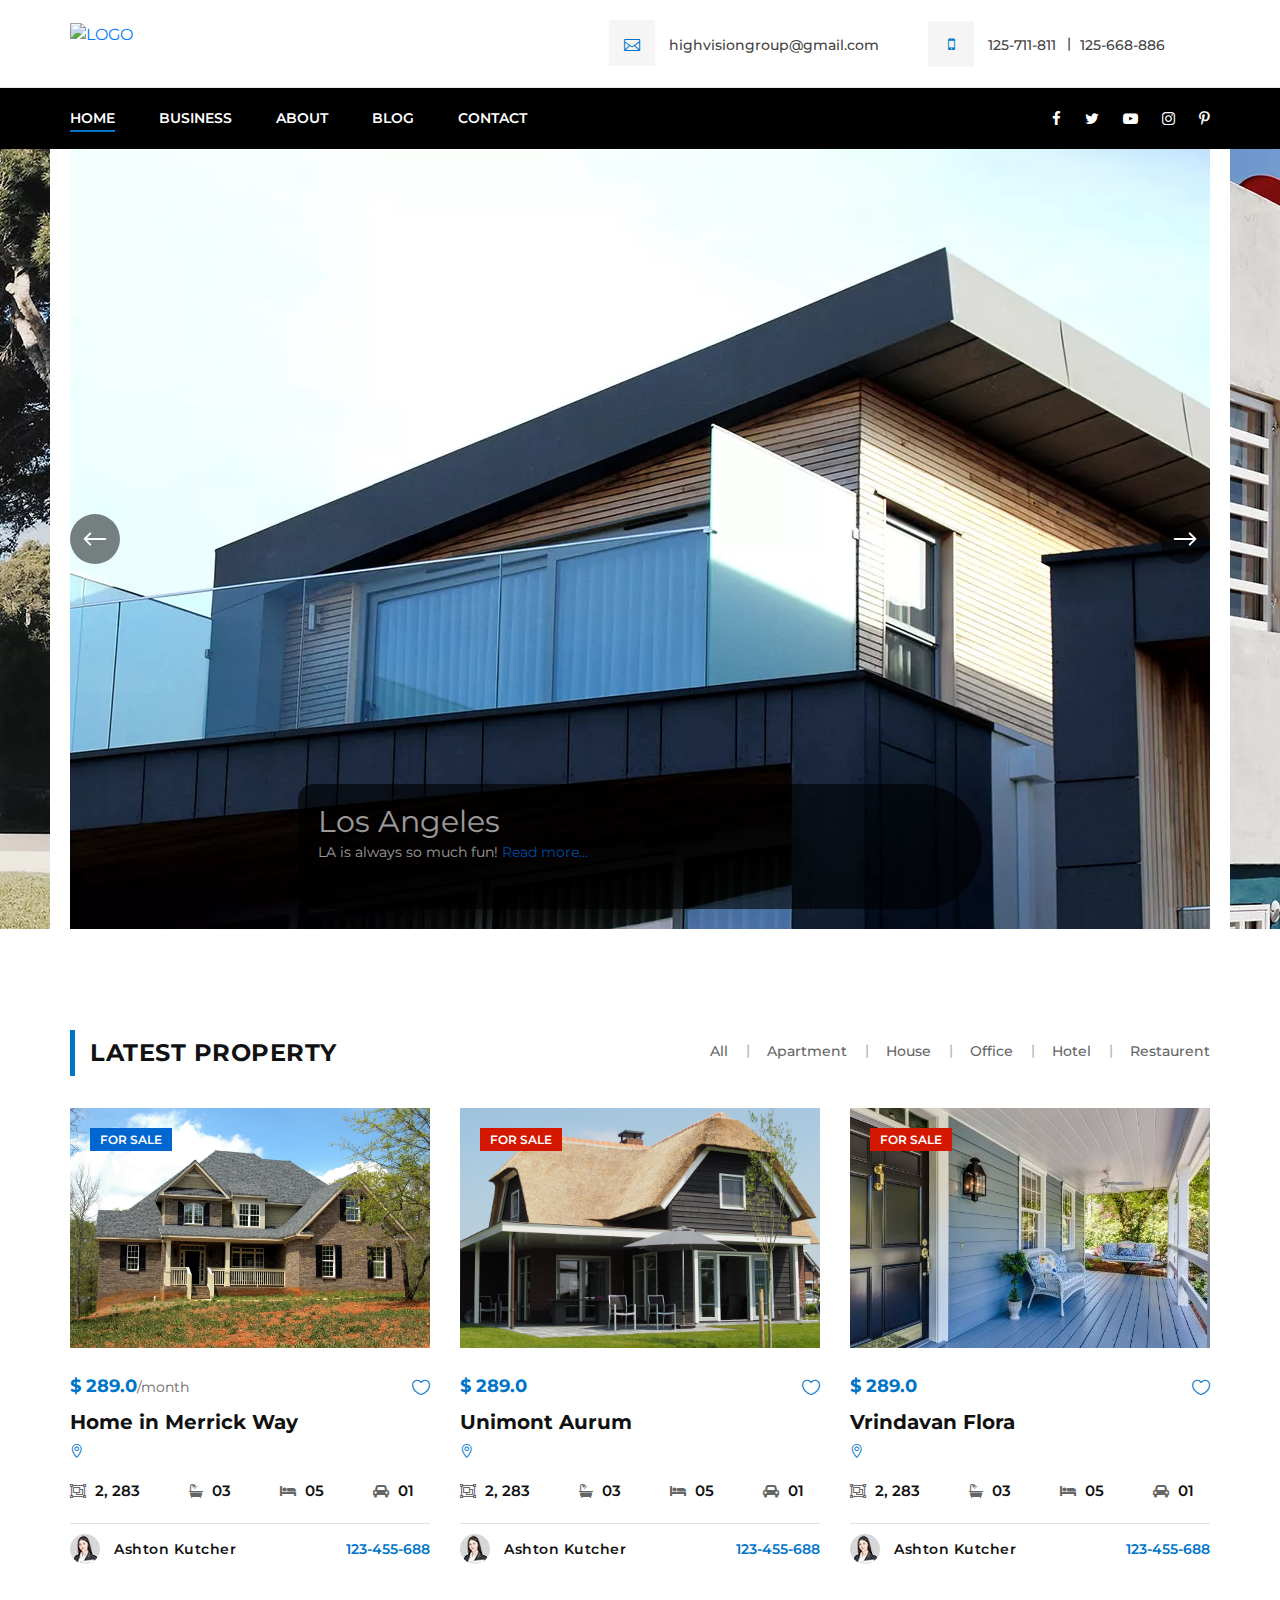
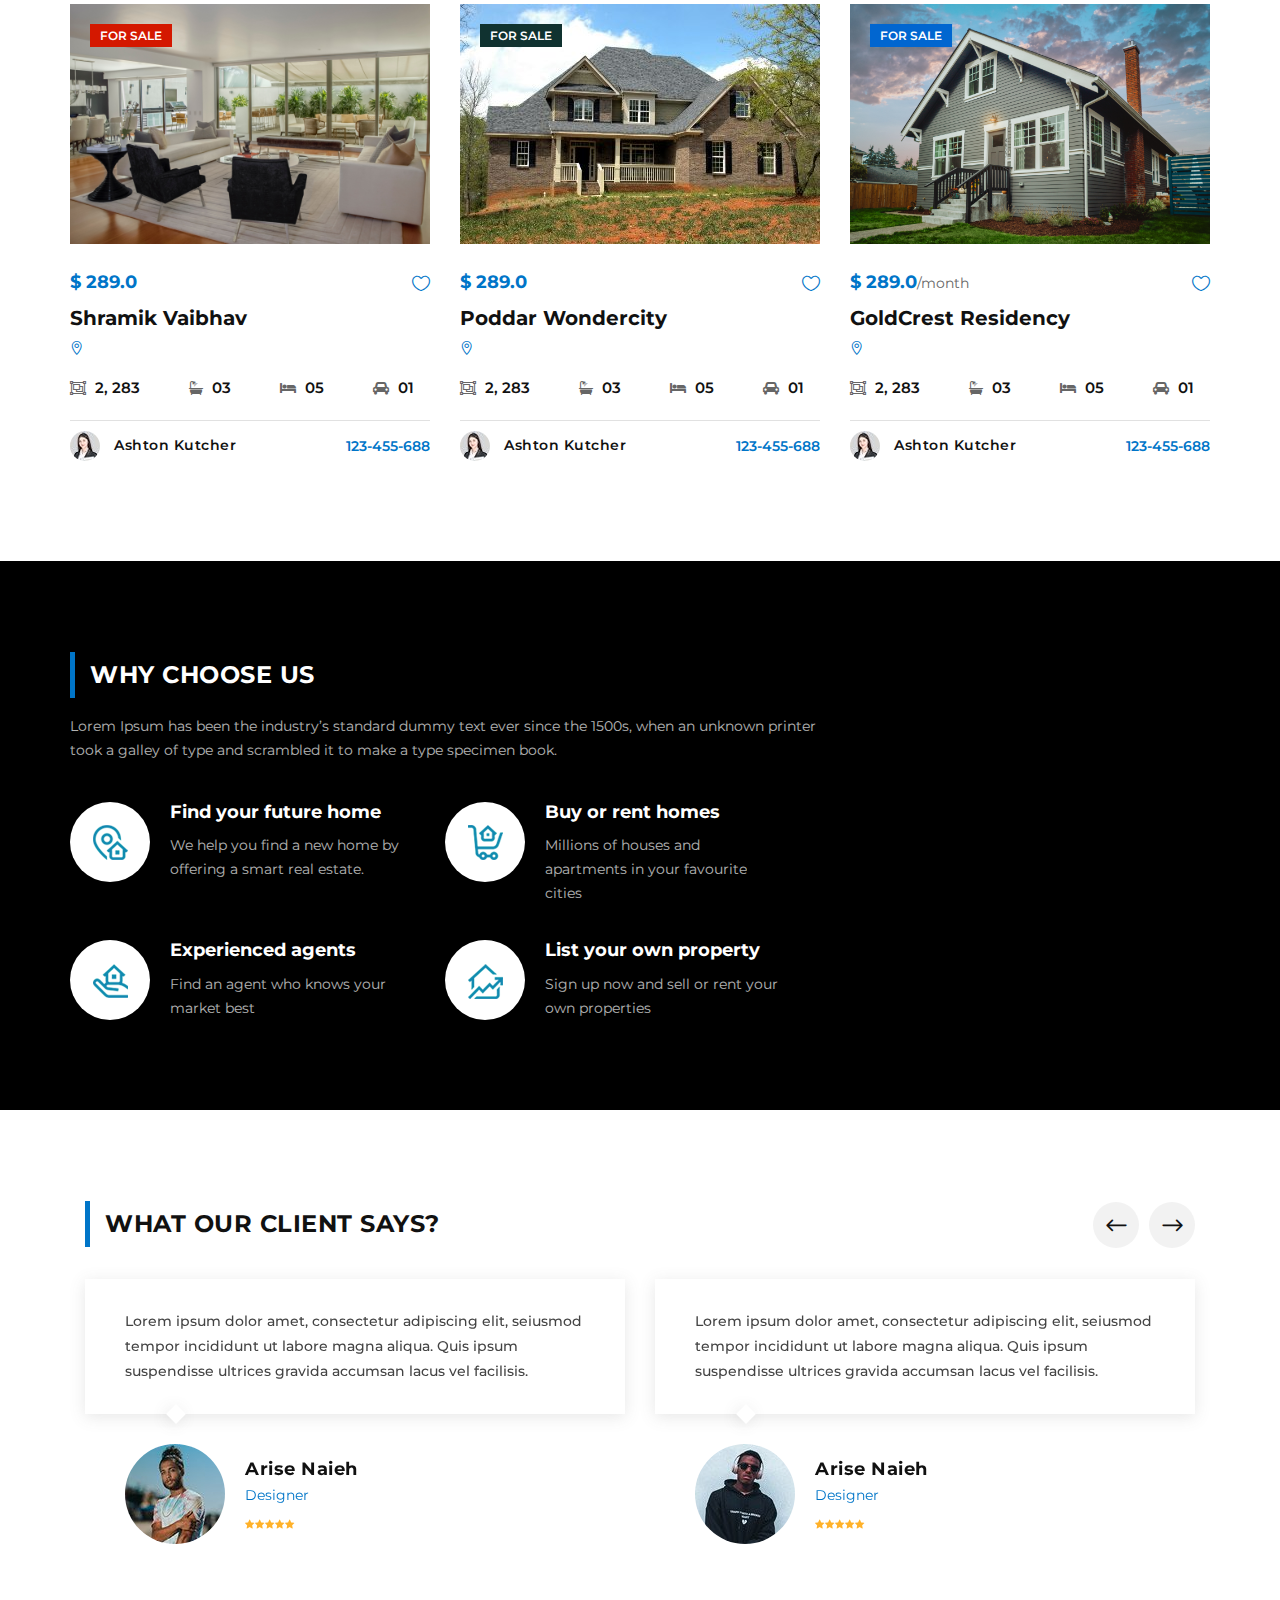
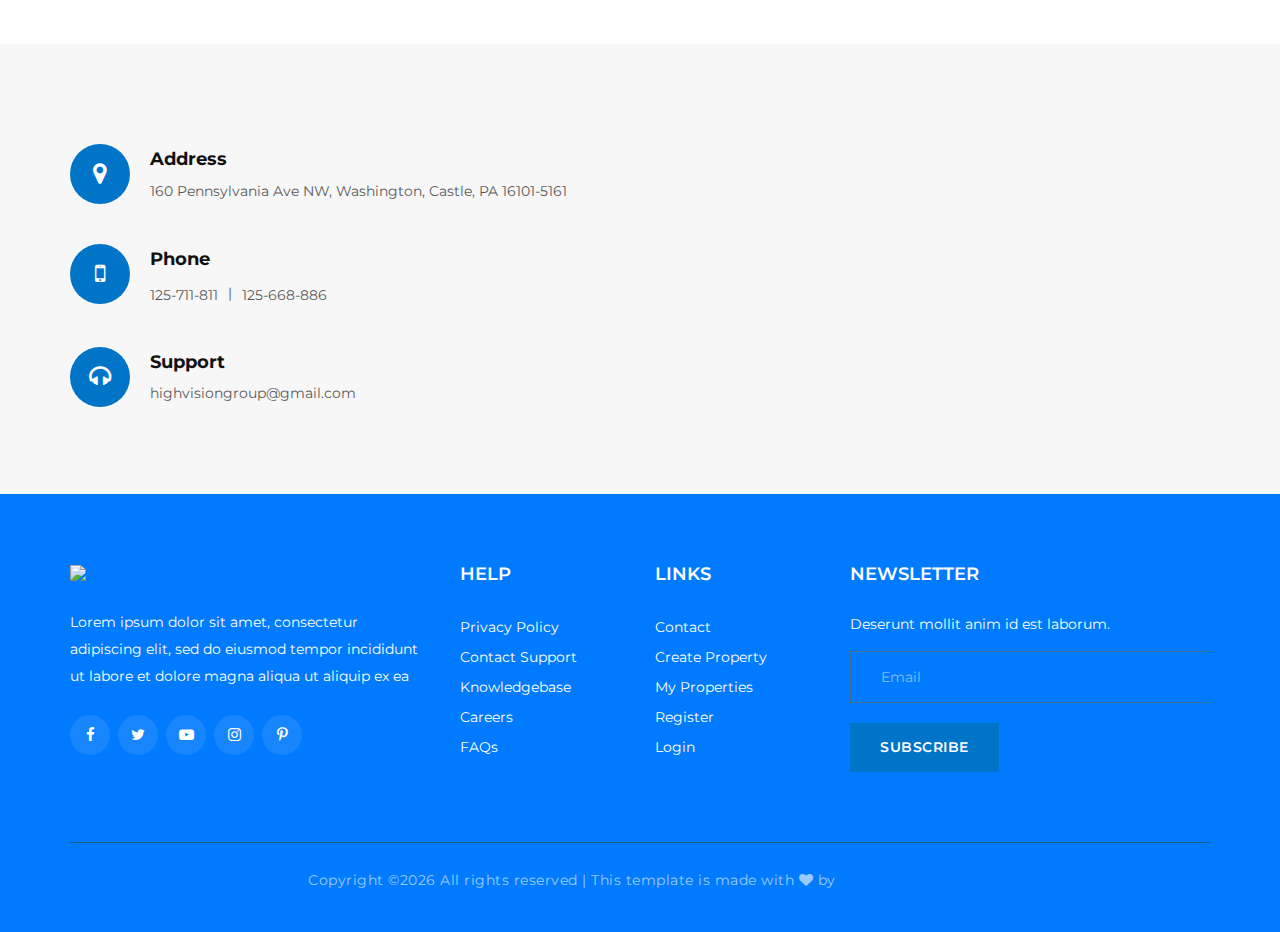
==== commit 9d3b259e: "Add files via upload" ====
--- a/index.html
+++ b/index.html
@@ -89,17 +89,17 @@
                            <li>
                               <a href="#">Business</a>
                               <ul class="dropdown">
-                                 <li><a href="./property.html">REAL ESTATE</a></li>
-                                 <li><a href="./profile.html">MEDIA</a></li>
+                                 <li><a href="#">REAL ESTATE</a></li>
+                                 <li><a href="#">MEDIA</a></li>
                                  <!-- <li><a href="./property-details.html">Property Detail</a></li> -->
                                  <!-- <li><a href="./property-comparison.html">Property Comperison</a></li>
                                  <li><a href="./property-submit.html">Property Submit</a></li> -->
                               </ul>
                            </li>
                            <!-- <li><a href="./agents.html">Agents</a></li> -->
-                           <li><a href="./about.html">About</a></li>
-                           <li><a href="./blog.html">Blog</a></li>
-                           <li><a href="./contact.html">Contact</a></li>
+                           <li><a href="#">About</a></li>
+                           <li><a href="#">Blog</a></li>
+                           <li><a href="#">Contact</a></li>
                         </ul>
                      </nav>
                   </div>
